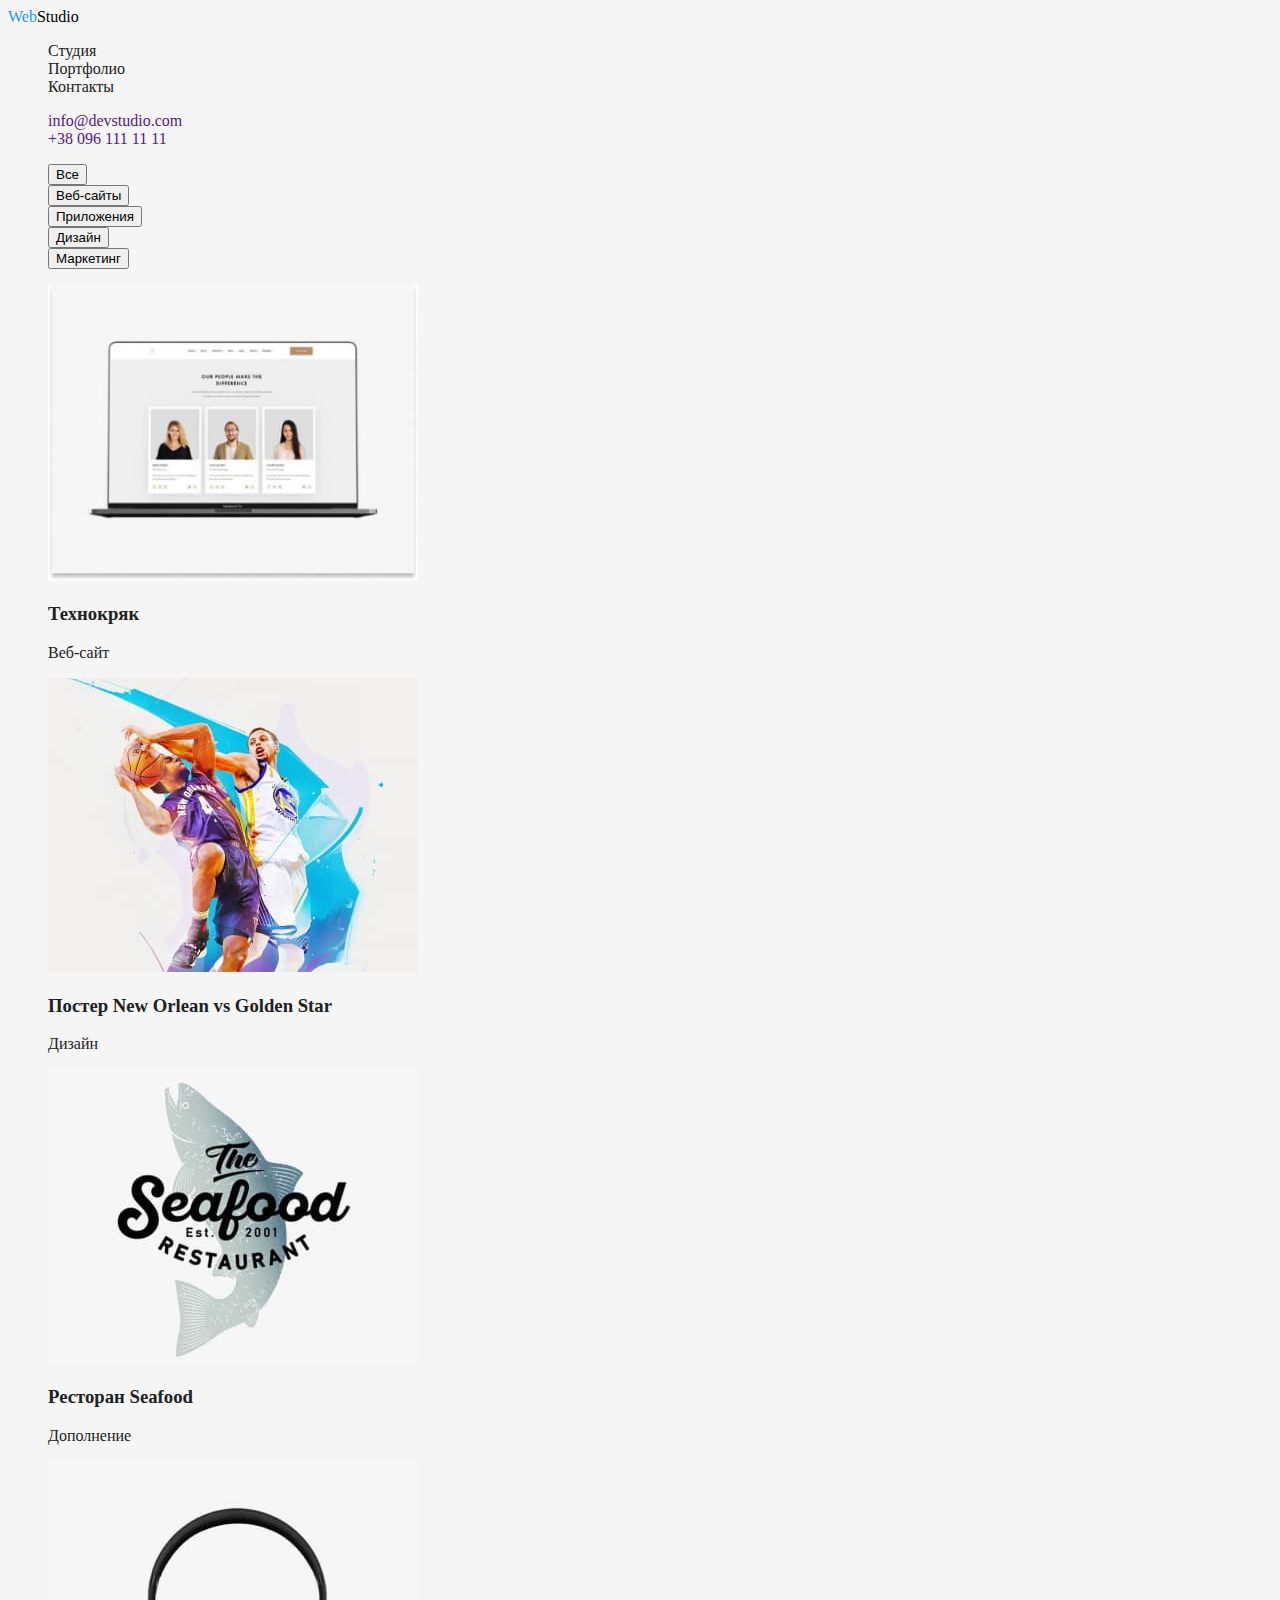
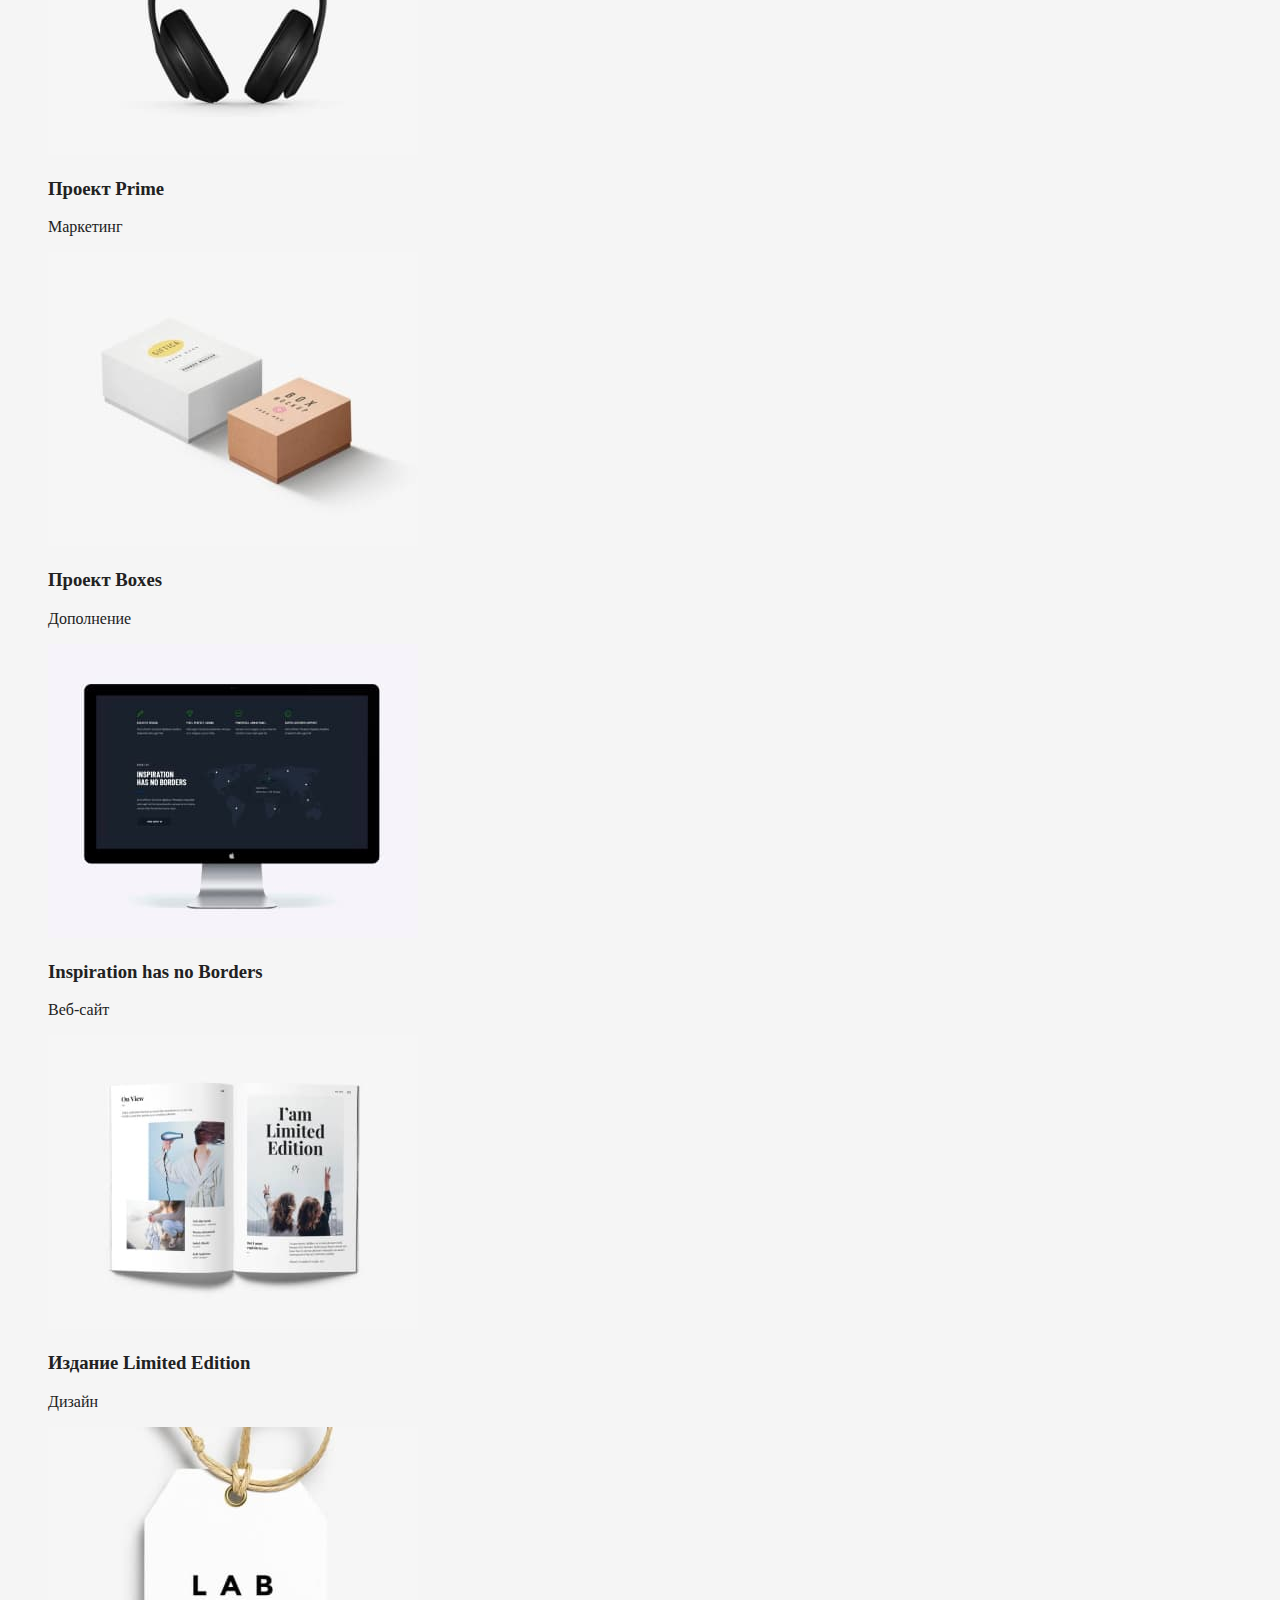
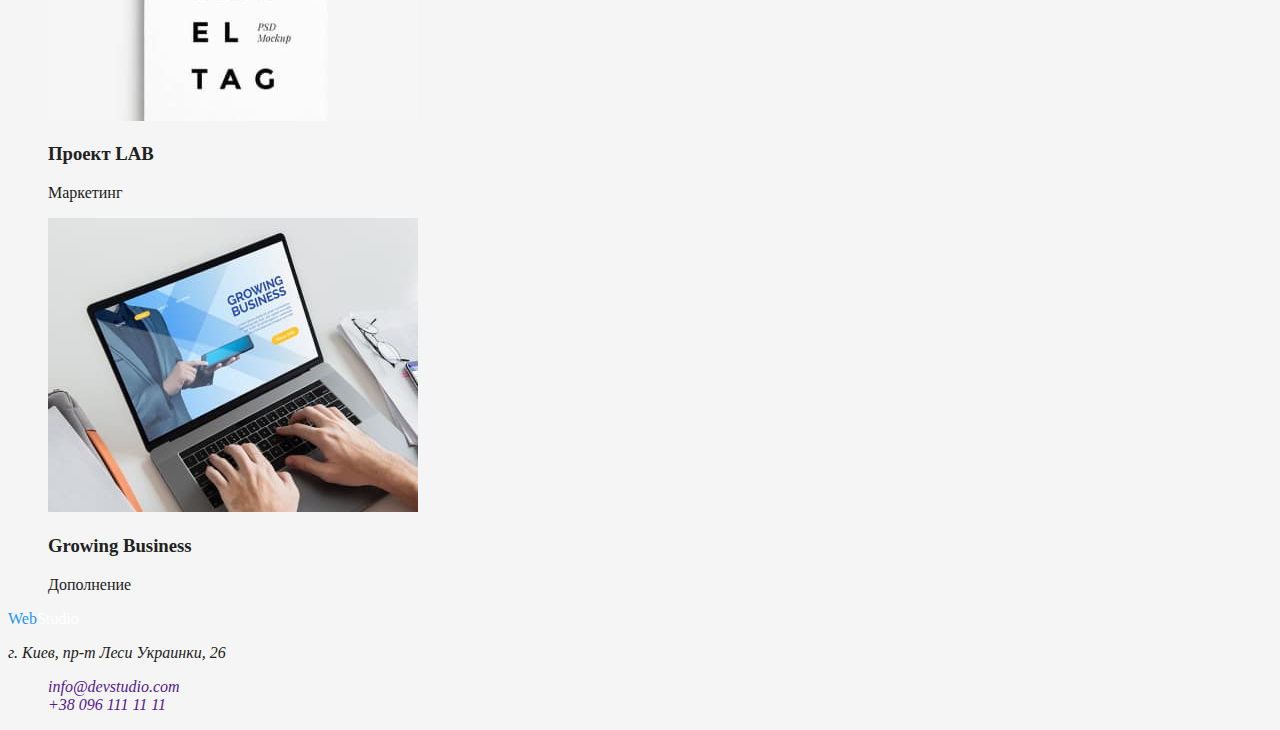
==== portfolio.html @ 7992c763 "поправил лого и создал переменные" ====
<!DOCTYPE html>
<html lang="ru">
  <head>
    <meta charset="UTF-8" />
    <meta name="viewport" content="width=device-width, initial-scale=1.0" />
    <title>Document</title>
    <link rel="stylesheet" href="./css/styles.css" />
  </head>
  <body class="page">
    <!--Шапка сайта-->
    <header>
      <nav>
        <a class="logo link" href="./index.html">
          <span class="web">Web</span>Studio
        </a>
        <ul class="site-nav list">
          <li><a class="link" href="./">Студия</a></li>
          <li><a class="link" href="">Портфолио</a></li>
          <li><a class="link" href="">Контакты</a></li>
        </ul>
      </nav>
      <ul class="auth-nav list">
        <li><a class="link" href="">info@devstudio.com</a></li>
        <li><a class="link" href="">+38 096 111 11 11</a></li>
      </ul>
    </header>

    <main>
      <section>
        <ul class="list">
          <li><button type="button">Все</button></li>
          <li><button type="button">Веб-сайты</button></li>
          <li><button type="button">Приложения</button></li>
          <li><button type="button">Дизайн</button></li>
          <li><button type="button">Маркетинг</button></li>
        </ul>
      </section>

      <section>
        <ul class="list">
          <li>
            <img src="./images/Портфолио/img1.jpg" alt="" width="370" />
            <h3>Технокряк</h3>
            <p>Веб-сайт</p>
          </li>
          <li>
            <img src="./images/Портфолио/img2.jpg" alt="" width="370" />
            <h3>Постер New Orlean vs Golden Star</h3>
            <p>Дизайн</p>
          </li>
          <li>
            <img src="./images/Портфолио/img3.jpg" alt="" width="370" />
            <h3>Ресторан Seafood</h3>
            <p>Дополнение</p>
          </li>
          <li>
            <img src="./images/Портфолио/img4.jpg" alt="" width="370" />
            <h3>Проект Prime</h3>
            <p>Маркетинг</p>
          </li>
          <li>
            <img src="./images/Портфолио/img5.jpg" alt="" width="370" />
            <h3>Проект Boxes</h3>
            <p>Дополнение</p>
          </li>
          <li>
            <img src="./images/Портфолио/img6.jpg" alt="" width="370" />
            <h3>Inspiration has no Borders</h3>
            <p>Веб-сайт</p>
          </li>
          <li>
            <img src="./images/Портфолио/img7.jpg" alt="" width="370" />
            <h3>Издание Limited Edition</h3>
            <p>Дизайн</p>
          </li>
          <li>
            <img src="./images/Портфолио/img8.jpg" alt="" width="370" />
            <h3>Проект LAB</h3>
            <p>Маркетинг</p>
          </li>
          <li>
            <img src="./images/Портфолио/img9.jpg" alt="" width="370" />
            <h3>Growing Business</h3>
            <p>Дополнение</p>
          </li>
        </ul>
      </section>
    </main>

    <!--Подвал-->
    <footer>
      <a class="logo link" href="./index.html">
        <span class="web">Web</span>Studio
      </a>
      <address>
        <p>г. Киев, пр-т Леси Украинки, 26</p>
      </address>
      <address>
        <ul class="list">
          <li><a class="link" href="">info@devstudio.com</a></li>
          <li><a class="link" href="">+38 096 111 11 11</a></li>
        </ul>
      </address>
    </footer>
  </body>
</html>
---- css/styles.css ----
:root {
  --header-color: #212121;
  --text-color: #757575;
  --text-header: #ffffff;
  --accent-color: #2196f3;
  --primarybackground: #f5f5f5;
  --secondary-background: #f5f4fa;
  --additional-background: #2f303a;
  --ligo-black: #000000;
}

.page {
  background-color: #f5f5f5;
  color: #212121;
}

.list {
  list-style: none;
}

.link {
  text-decoration: none;
}

/* Heder */

header .logo {
  color: #000000;
}

footer .logo {
  color: #ffffff;
}

.web {
  color: #2196f3;
}

.logo:hover,
.logo:focus {
  color: #2196f3;
}

.site-nav .link {
  color: #212121;
}

.site-nav .link:hover,
.site-nav .link:focus {
  color: #2196f3;
}

/* цвет всех заголовков color: #212121 */
/* вторичный цвет color: #757575 */
/* цвет шапки color: #FFFFFF */
/* акцент color: #2196F3 */
/* цвет фона color: #F5F5F5 */
/* вторичный цвет фона color: #F5F4FA */
/* фон героя и футера color: #2F303A */
/* цвет лого color: #000000; color: #2196F3 */
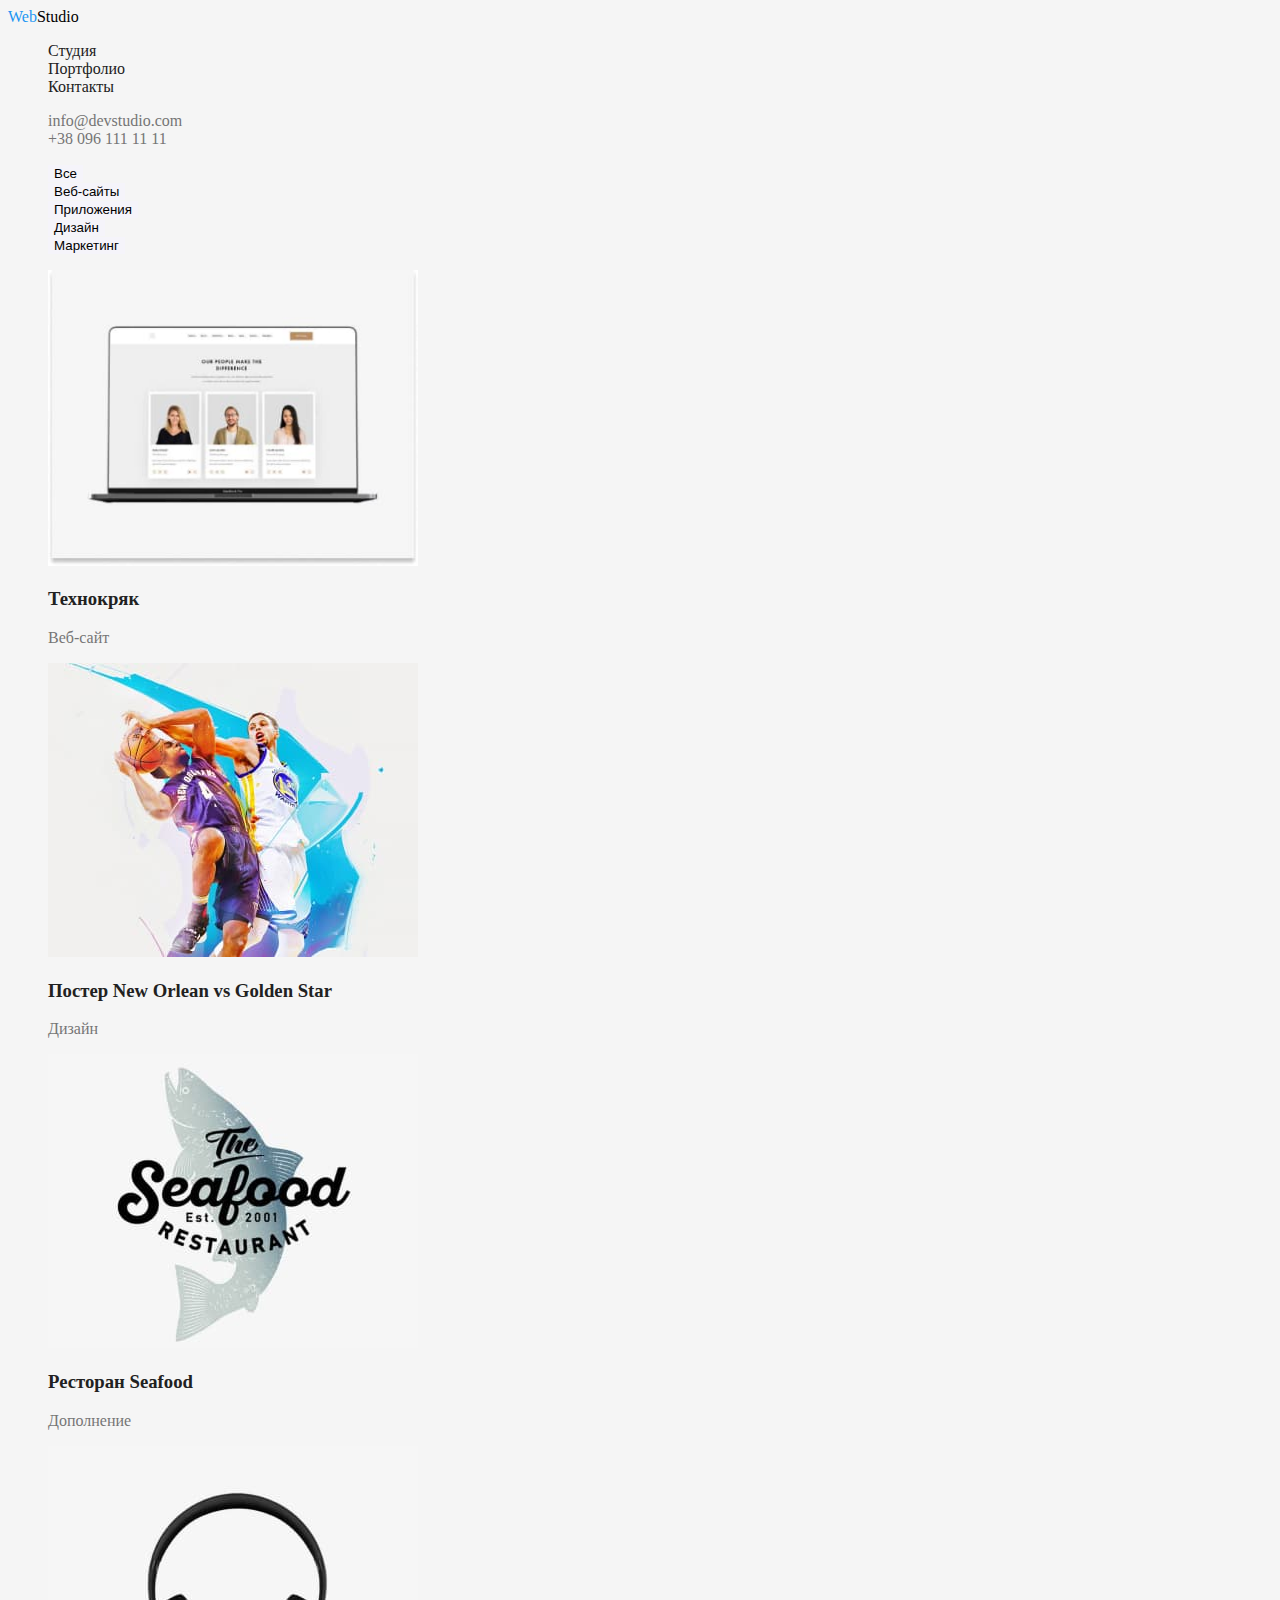
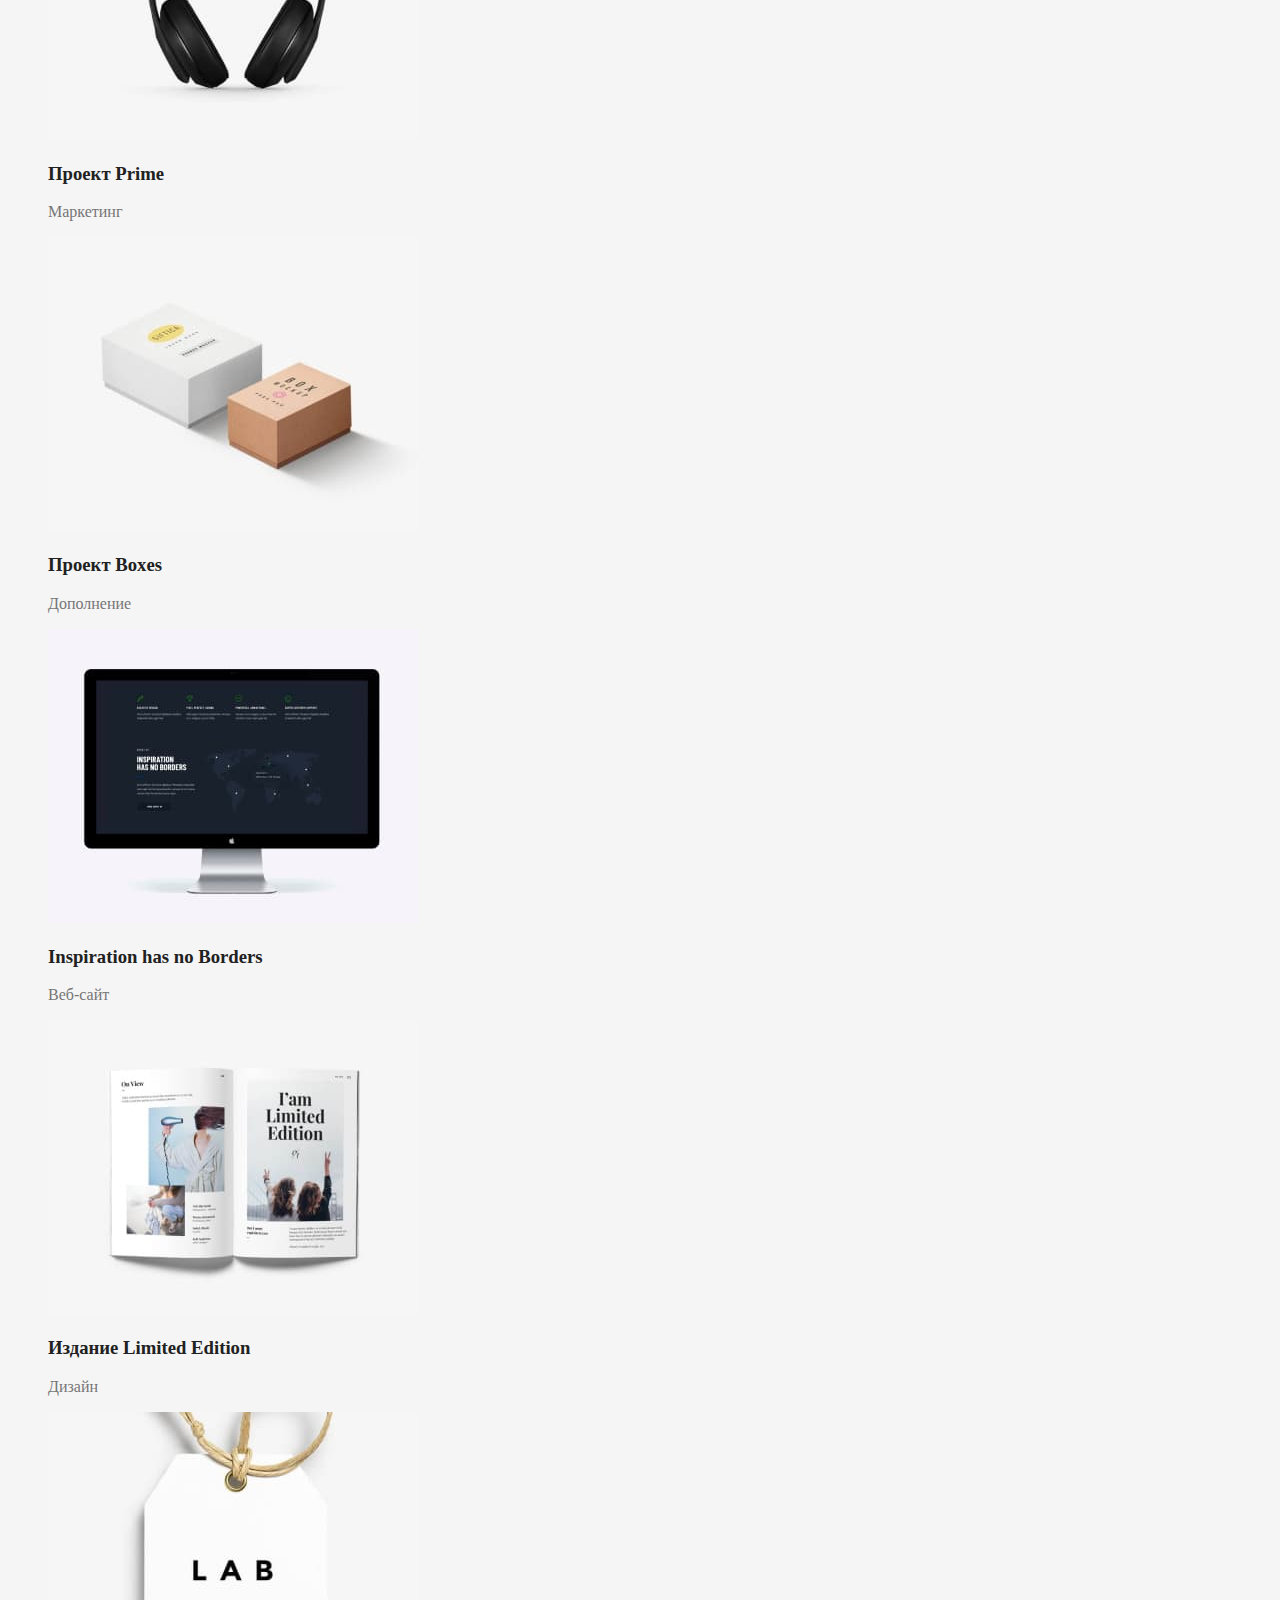
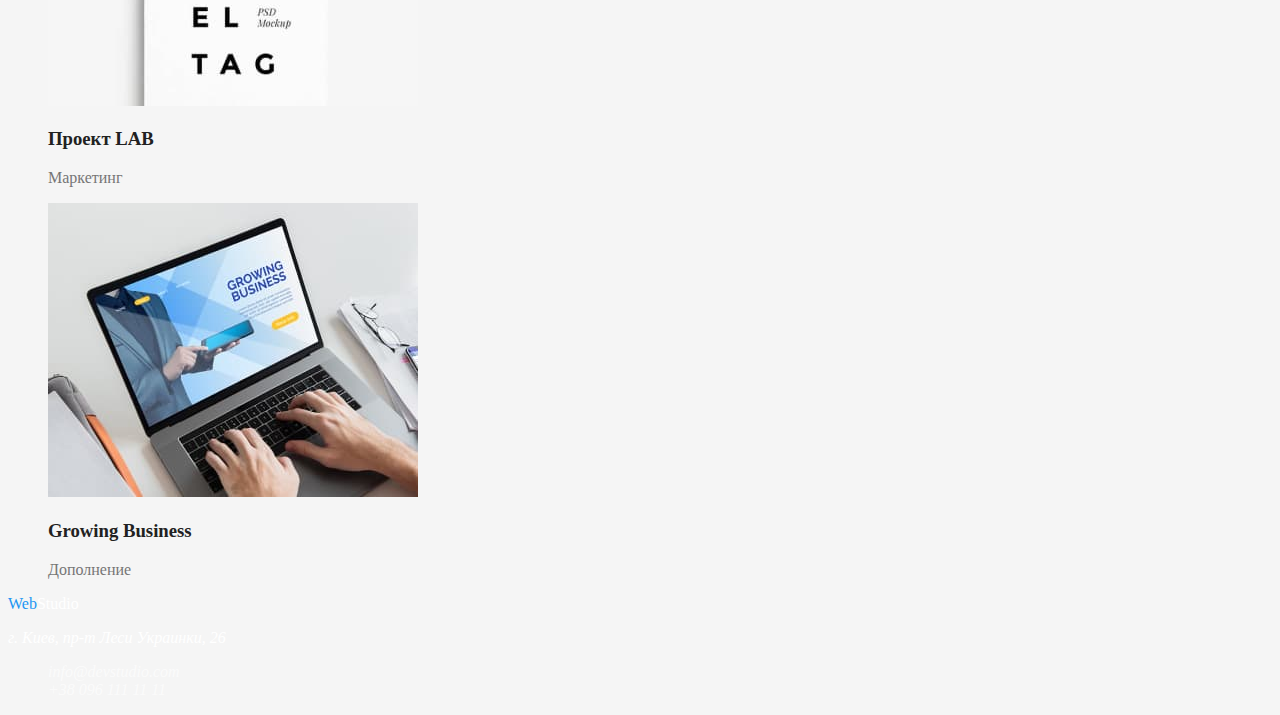
==== commit 1a652b69: "сделал первую часть второго проекта" ====
--- a/portfolio.html
+++ b/portfolio.html
@@ -14,7 +14,7 @@
           <span class="web">Web</span>Studio
         </a>
         <ul class="site-nav list">
-          <li><a class="link" href="./">Студия</a></li>
+          <li><a class="link" href="./index.html">Студия</a></li>
           <li><a class="link" href="">Портфолио</a></li>
           <li><a class="link" href="">Контакты</a></li>
         </ul>
@@ -27,61 +27,67 @@
 
     <main>
       <section>
-        <ul class="list">
+        <ul class="sorting-buttons list">
           <li><button type="button">Все</button></li>
-          <li><button type="button">Веб-сайты</button></li>
-          <li><button type="button">Приложения</button></li>
+          <li>
+            <button type="button">Веб-сайты</button>
+          </li>
+          <li>
+            <button type="button">Приложения</button>
+          </li>
           <li><button type="button">Дизайн</button></li>
-          <li><button type="button">Маркетинг</button></li>
+          <li>
+            <button type="button">Маркетинг</button>
+          </li>
         </ul>
       </section>
 
       <section>
-        <ul class="list">
+        <ul class="portfolio-items list">
           <li>
             <img src="./images/Портфолио/img1.jpg" alt="" width="370" />
             <h3>Технокряк</h3>
-            <p>Веб-сайт</p>
+            <p class="project">Веб-сайт</p>
           </li>
           <li>
             <img src="./images/Портфолио/img2.jpg" alt="" width="370" />
             <h3>Постер New Orlean vs Golden Star</h3>
-            <p>Дизайн</p>
+            <p class="project">Дизайн</p>
           </li>
           <li>
             <img src="./images/Портфолио/img3.jpg" alt="" width="370" />
             <h3>Ресторан Seafood</h3>
-            <p>Дополнение</p>
+            <p class="project">Дополнение</p>
           </li>
           <li>
             <img src="./images/Портфолио/img4.jpg" alt="" width="370" />
             <h3>Проект Prime</h3>
-            <p>Маркетинг</p>
+            <p class="project">Маркетинг</p>
           </li>
           <li>
             <img src="./images/Портфолио/img5.jpg" alt="" width="370" />
             <h3>Проект Boxes</h3>
-            <p>Дополнение</p>
+            <p class="project">Дополнение</p>
           </li>
           <li>
             <img src="./images/Портфолио/img6.jpg" alt="" width="370" />
             <h3>Inspiration has no Borders</h3>
-            <p>Веб-сайт</p>
+            <p class="project">Веб-сайт</p>
           </li>
           <li>
             <img src="./images/Портфолио/img7.jpg" alt="" width="370" />
             <h3>Издание Limited Edition</h3>
-            <p>Дизайн</p>
+            <p class="project">Дизайн</p>
           </li>
           <li>
             <img src="./images/Портфолио/img8.jpg" alt="" width="370" />
             <h3>Проект LAB</h3>
-            <p>Маркетинг</p>
+            <p class="project">Маркетинг</p>
           </li>
           <li>
             <img src="./images/Портфолио/img9.jpg" alt="" width="370" />
             <h3>Growing Business</h3>
-            <p>Дополнение</p>
+            <p class="project">Дополнение</p>
           </li>
         </ul>
       </section>
@@ -89,16 +95,20 @@
 
     <!--Подвал-->
     <footer>
-      <a class="logo link" href="./index.html">
+      <a class="logo link" href="/index.html">
         <span class="web">Web</span>Studio
       </a>
       <address>
-        <p>г. Киев, пр-т Леси Украинки, 26</p>
+        <p class="location">г. Киев, пр-т Леси Украинки, 26</p>
       </address>
       <address>
         <ul class="list">
-          <li><a class="link" href="">info@devstudio.com</a></li>
-          <li><a class="link" href="">+38 096 111 11 11</a></li>
+          <li class="address-element">
+            <a class="link" href="">info@devstudio.com</a>
+          </li>
+          <li class="address-element">
+            <a class="link" href="">+38 096 111 11 11</a>
+          </li>
         </ul>
       </address>
     </footer>
--- a/css/styles.css
+++ b/css/styles.css
@@ -3,15 +3,15 @@
   --text-color: #757575;
   --text-header: #ffffff;
   --accent-color: #2196f3;
-  --primarybackground: #f5f5f5;
+  --primary-background: #f5f5f5;
   --secondary-background: #f5f4fa;
   --additional-background: #2f303a;
   --ligo-black: #000000;
 }
 
 .page {
-  background-color: #f5f5f5;
-  color: #212121;
+  background-color: var(--primary-background);
+  color: var(--header-color);
 }
 
 .list {
@@ -22,39 +22,90 @@
   text-decoration: none;
 }
 
-/* Heder */
-
+/* Шапка */
 header .logo {
-  color: #000000;
-}
-
-footer .logo {
-  color: #ffffff;
+  color: var(--ligo-black);
 }
 
 .web {
-  color: #2196f3;
+  color: var(--accent-color);
 }
 
 .logo:hover,
 .logo:focus {
-  color: #2196f3;
+  color: var(--accent-color);
 }
 
 .site-nav .link {
-  color: #212121;
+  color: var(--header-color);
 }
 
 .site-nav .link:hover,
 .site-nav .link:focus {
-  color: #2196f3;
+  color: var(--accent-color);
 }
 
-/* цвет всех заголовков color: #212121 */
-/* вторичный цвет color: #757575 */
-/* цвет шапки color: #FFFFFF */
-/* акцент color: #2196F3 */
-/* цвет фона color: #F5F5F5 */
-/* вторичный цвет фона color: #F5F4FA */
-/* фон героя и футера color: #2F303A */
-/* цвет лого color: #000000; color: #2196F3 */
+.auth-nav .link {
+  color: var(--text-color);
+}
+
+.auth-nav .link:hover,
+.auth-nav .link:focus {
+  color: var(--accent-color);
+}
+
+/* Герой */
+.hero-text {
+  color: var(--text-header);
+}
+
+.hero-button {
+  width: 216px;
+  height: 50px;
+
+  background-color: var(--accent-color);
+  border: none;
+}
+
+/* Преимущества */
+.hide-title {
+  opacity: 0;
+}
+
+.advantages .content {
+  color: var(--text-color);
+}
+
+/* Наша команда */
+.team .speciality {
+  color: var(--text-color);
+}
+
+/* Подвал */
+footer .logo {
+  color: var(--text-header);
+}
+
+address .location {
+  color: var(--text-header);
+}
+
+.address-element .link {
+  color: rgba(255, 255, 255, 0.6);
+}
+
+/* Портфолио */
+.sorting-buttons button {
+  background-color: var(--secondary-background);
+  border: none;
+}
+
+.sorting-buttons button:hover,
+.sorting-buttons button:focus {
+  color: var(--text-header);
+  background-color: var(--accent-color);
+}
+
+.portfolio-items .project {
+  color: var(--text-color);
+}
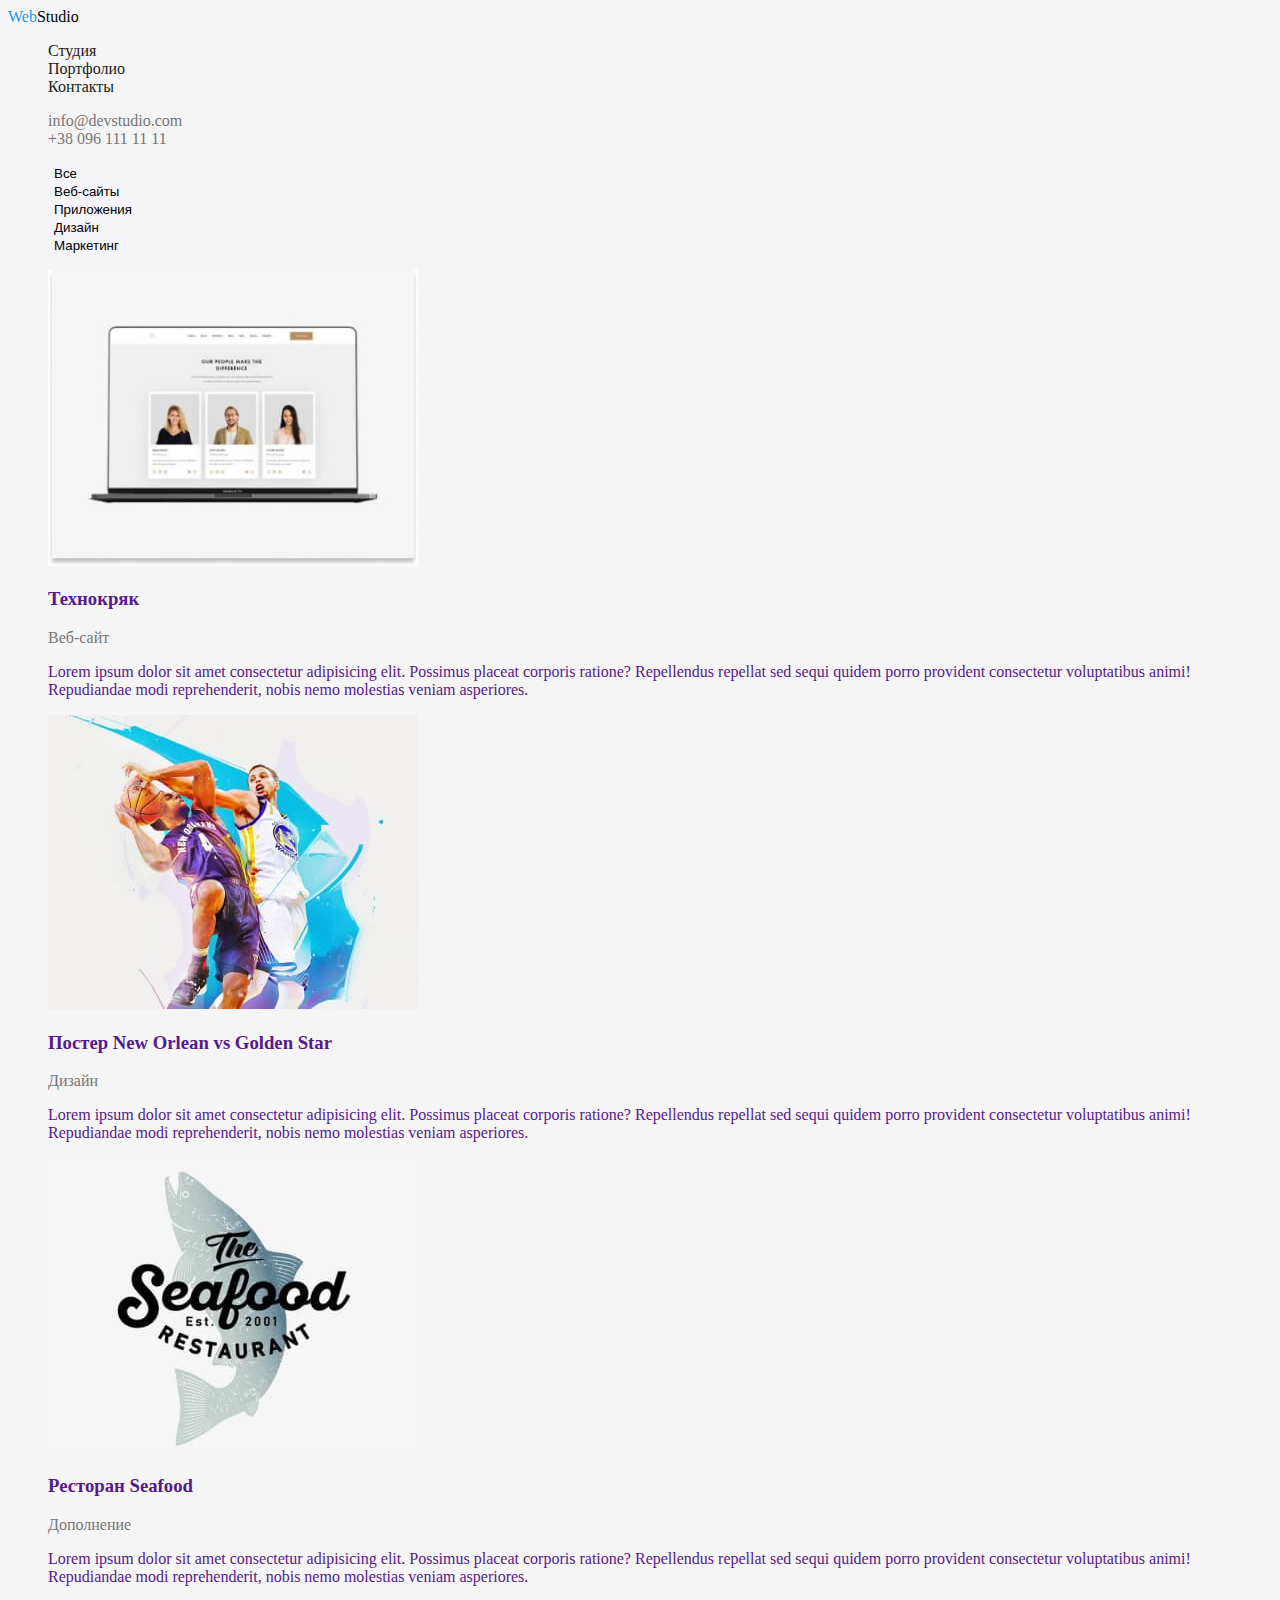
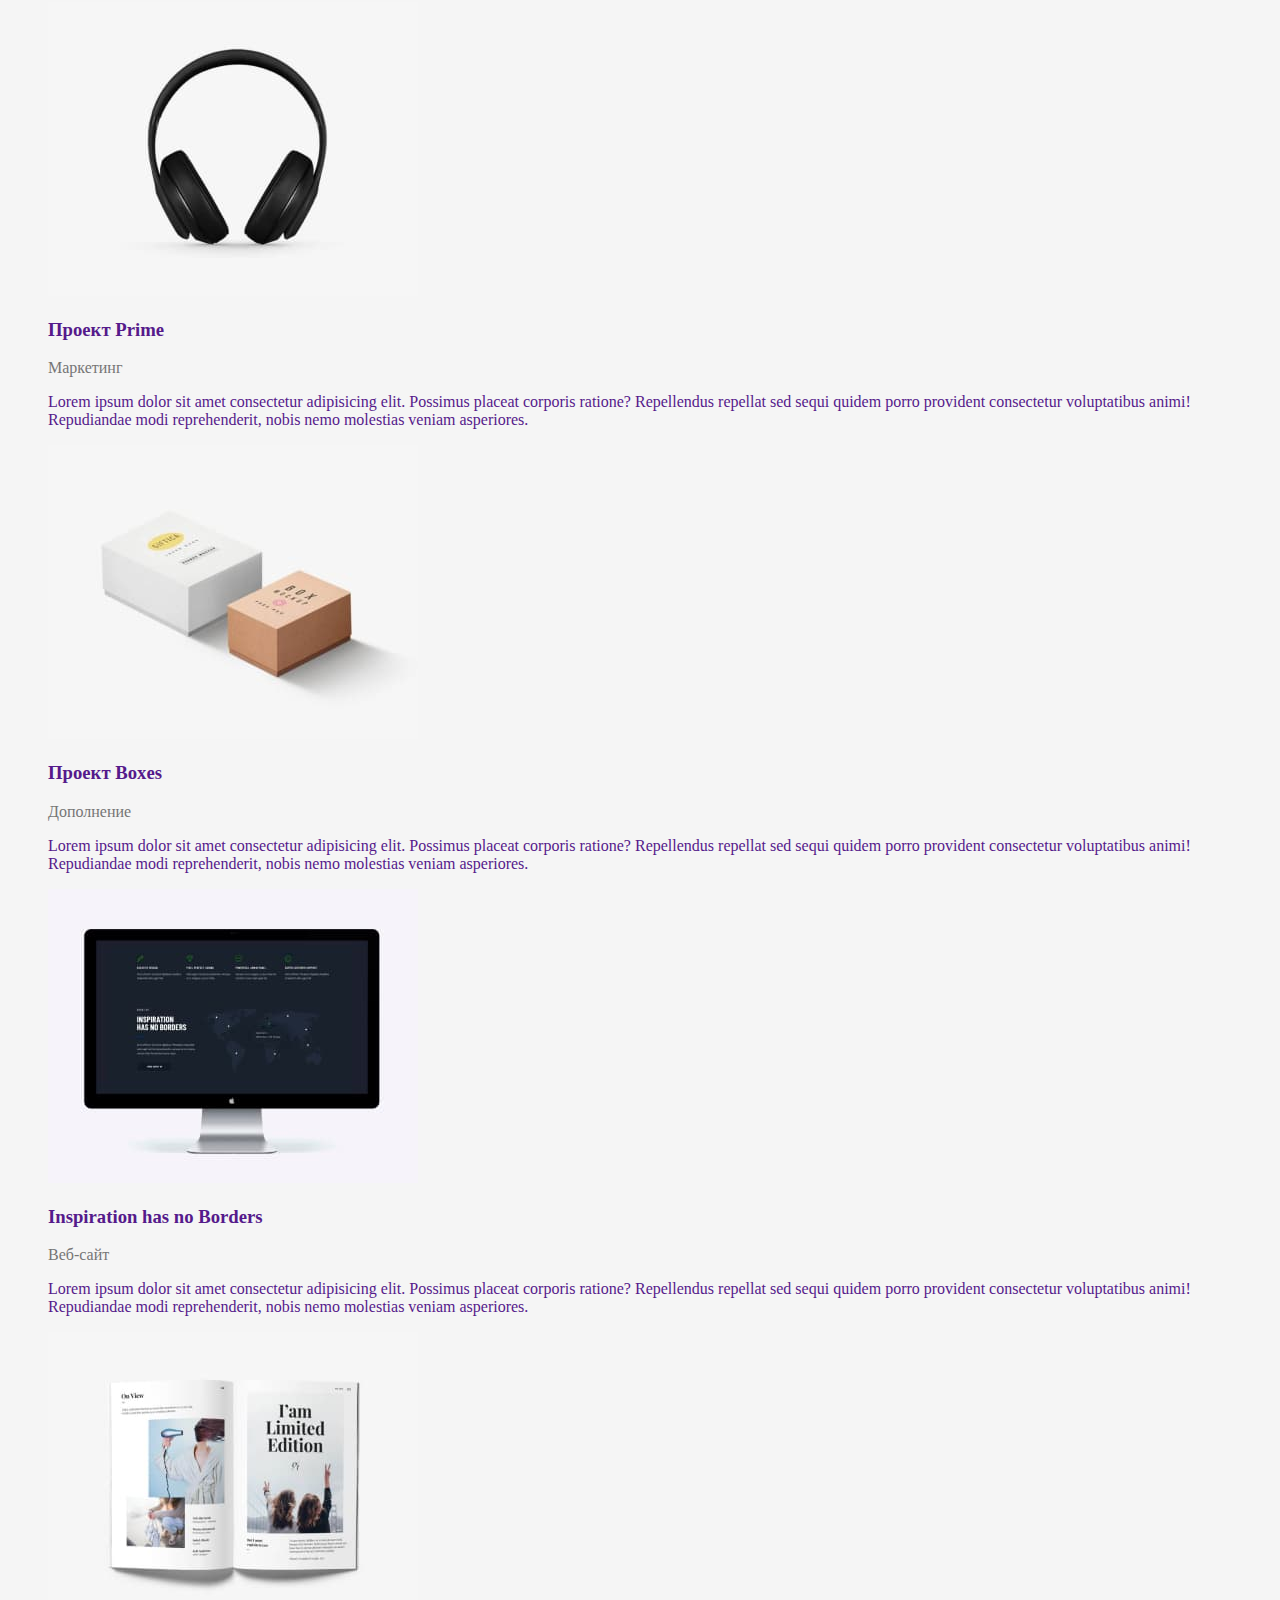
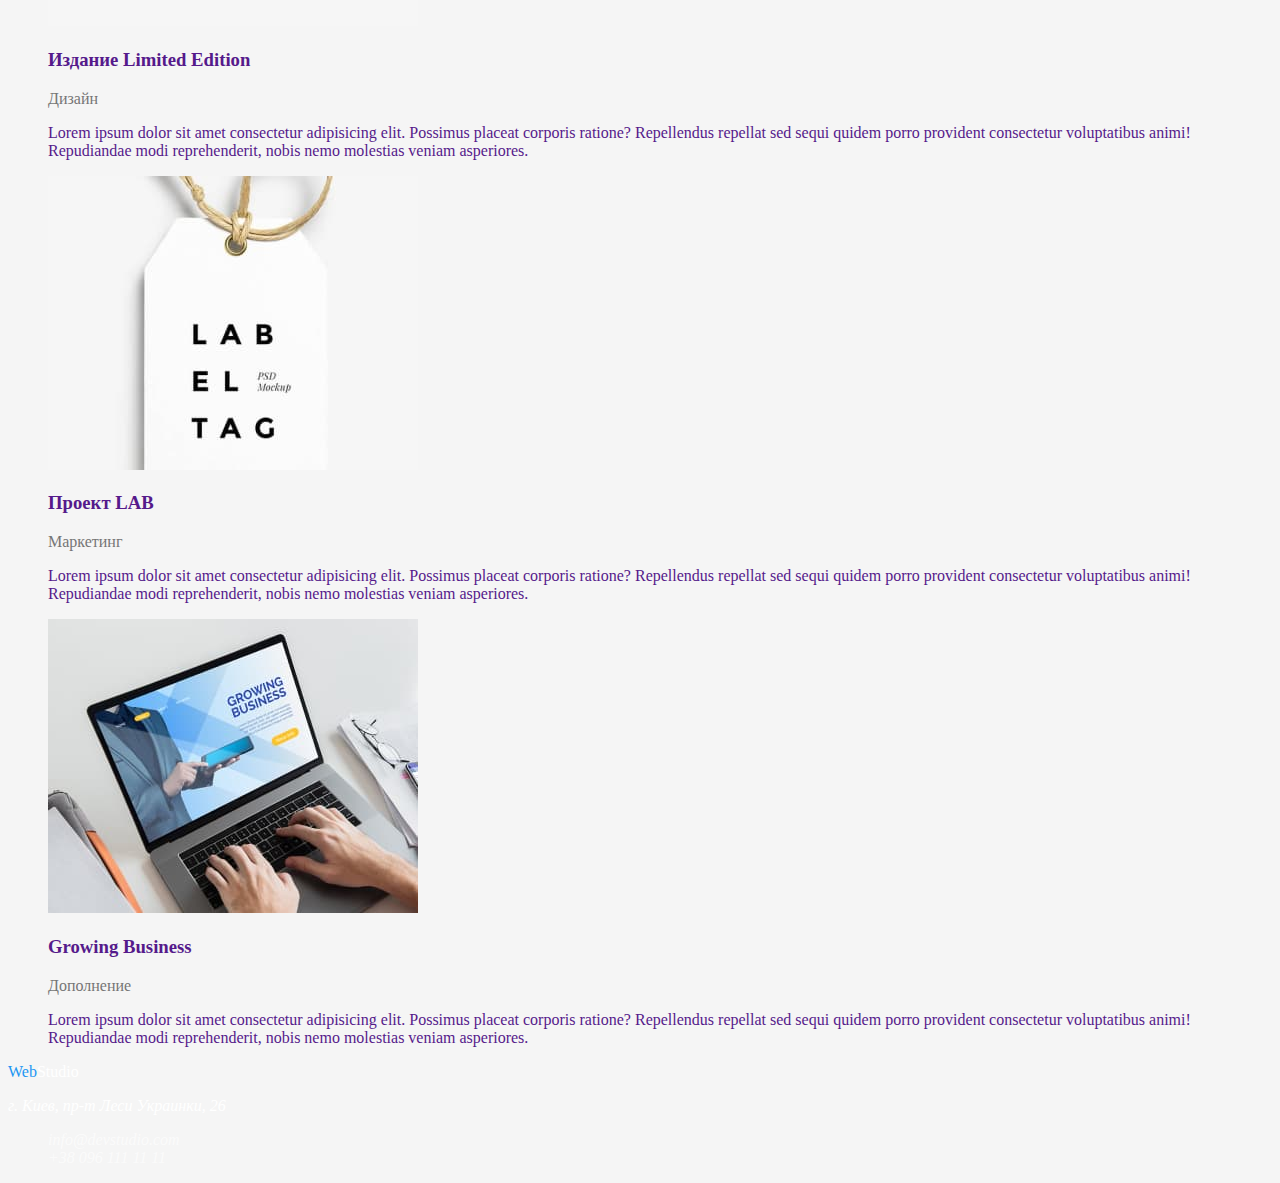
==== commit 83fc283a: "каждую карточку в портфолио обернул в ссылку" ====
--- a/portfolio.html
+++ b/portfolio.html
@@ -27,7 +27,7 @@
 
     <main>
       <section>
-        <ul class="sorting-buttons list">
+        <ul class="filter-buttons list">
           <li><button type="button">Все</button></li>
           <li>
             <button type="button">Веб-сайты</button>
@@ -40,54 +40,133 @@
             <button type="button">Маркетинг</button>
           </li>
         </ul>
-      </section>
 
-      <section>
         <ul class="portfolio-items list">
           <li>
-            <img src="./images/Портфолио/img1.jpg" alt="" width="370" />
-            <h3>Технокряк</h3>
-            <p class="project">Веб-сайт</p>
+            <a class="item link" href=""
+              ><img src="./images/Портфолио/img1.jpg" alt="" width="370" />
+              <h3>Технокряк</h3>
+              <p class="project">Веб-сайт</p>
+              <p>
+                Lorem ipsum dolor sit amet consectetur adipisicing elit.
+                Possimus placeat corporis ratione? Repellendus repellat sed
+                sequi quidem porro provident consectetur voluptatibus animi!
+                Repudiandae modi reprehenderit, nobis nemo molestias veniam
+                asperiores.
+              </p></a
+            >
           </li>
           <li>
-            <img src="./images/Портфолио/img2.jpg" alt="" width="370" />
-            <h3>Постер New Orlean vs Golden Star</h3>
-            <p class="project">Дизайн</p>
+            <a class="item link" href="">
+              <img src="./images/Портфолио/img2.jpg" alt="" width="370" />
+              <h3>Постер New Orlean vs Golden Star</h3>
+              <p class="project">Дизайн</p>
+              <p>
+                Lorem ipsum dolor sit amet consectetur adipisicing elit.
+                Possimus placeat corporis ratione? Repellendus repellat sed
+                sequi quidem porro provident consectetur voluptatibus animi!
+                Repudiandae modi reprehenderit, nobis nemo molestias veniam
+                asperiores.
+              </p></a
+            >
           </li>
           <li>
-            <img src="./images/Портфолио/img3.jpg" alt="" width="370" />
-            <h3>Ресторан Seafood</h3>
-            <p class="project">Дополнение</p>
+            <a class="item link" href="">
+              <img src="./images/Портфолио/img3.jpg" alt="" width="370" />
+              <h3>Ресторан Seafood</h3>
+              <p class="project">Дополнение</p>
+              <p>
+                Lorem ipsum dolor sit amet consectetur adipisicing elit.
+                Possimus placeat corporis ratione? Repellendus repellat sed
+                sequi quidem porro provident consectetur voluptatibus animi!
+                Repudiandae modi reprehenderit, nobis nemo molestias veniam
+                asperiores.
+              </p></a
+            >
           </li>
           <li>
-            <img src="./images/Портфолио/img4.jpg" alt="" width="370" />
-            <h3>Проект Prime</h3>
-            <p class="project">Маркетинг</p>
+            <a class="item link" href="">
+              <img src="./images/Портфолио/img4.jpg" alt="" width="370" />
+              <h3>Проект Prime</h3>
+              <p class="project">Маркетинг</p>
+              <p>
+                Lorem ipsum dolor sit amet consectetur adipisicing elit.
+                Possimus placeat corporis ratione? Repellendus repellat sed
+                sequi quidem porro provident consectetur voluptatibus animi!
+                Repudiandae modi reprehenderit, nobis nemo molestias veniam
+                asperiores.
+              </p></a
+            >
           </li>
           <li>
-            <img src="./images/Портфолио/img5.jpg" alt="" width="370" />
-            <h3>Проект Boxes</h3>
-            <p class="project">Дополнение</p>
+            <a class="item link" href="">
+              <img src="./images/Портфолио/img5.jpg" alt="" width="370" />
+              <h3>Проект Boxes</h3>
+              <p class="project">Дополнение</p>
+              <p>
+                Lorem ipsum dolor sit amet consectetur adipisicing elit.
+                Possimus placeat corporis ratione? Repellendus repellat sed
+                sequi quidem porro provident consectetur voluptatibus animi!
+                Repudiandae modi reprehenderit, nobis nemo molestias veniam
+                asperiores.
+              </p></a
+            >
           </li>
           <li>
-            <img src="./images/Портфолио/img6.jpg" alt="" width="370" />
-            <h3>Inspiration has no Borders</h3>
-            <p class="project">Веб-сайт</p>
+            <a class="item link" href="">
+              <img src="./images/Портфолио/img6.jpg" alt="" width="370" />
+              <h3>Inspiration has no Borders</h3>
+              <p class="project">Веб-сайт</p>
+              <p>
+                Lorem ipsum dolor sit amet consectetur adipisicing elit.
+                Possimus placeat corporis ratione? Repellendus repellat sed
+                sequi quidem porro provident consectetur voluptatibus animi!
+                Repudiandae modi reprehenderit, nobis nemo molestias veniam
+                asperiores.
+              </p></a
+            >
           </li>
           <li>
-            <img src="./images/Портфолио/img7.jpg" alt="" width="370" />
-            <h3>Издание Limited Edition</h3>
-            <p class="project">Дизайн</p>
+            <a class="item link" href="">
+              <img src="./images/Портфолио/img7.jpg" alt="" width="370" />
+              <h3>Издание Limited Edition</h3>
+              <p class="project">Дизайн</p>
+              <p>
+                Lorem ipsum dolor sit amet consectetur adipisicing elit.
+                Possimus placeat corporis ratione? Repellendus repellat sed
+                sequi quidem porro provident consectetur voluptatibus animi!
+                Repudiandae modi reprehenderit, nobis nemo molestias veniam
+                asperiores.
+              </p></a
+            >
           </li>
           <li>
-            <img src="./images/Портфолио/img8.jpg" alt="" width="370" />
-            <h3>Проект LAB</h3>
-            <p class="project">Маркетинг</p>
+            <a class="item link" href="">
+              <img src="./images/Портфолио/img8.jpg" alt="" width="370" />
+              <h3>Проект LAB</h3>
+              <p class="project">Маркетинг</p>
+              <p>
+                Lorem ipsum dolor sit amet consectetur adipisicing elit.
+                Possimus placeat corporis ratione? Repellendus repellat sed
+                sequi quidem porro provident consectetur voluptatibus animi!
+                Repudiandae modi reprehenderit, nobis nemo molestias veniam
+                asperiores.
+              </p></a
+            >
           </li>
           <li>
-            <img src="./images/Портфолио/img9.jpg" alt="" width="370" />
-            <h3>Growing Business</h3>
-            <p class="project">Дополнение</p>
+            <a class="item link" href="">
+              <img src="./images/Портфолио/img9.jpg" alt="" width="370" />
+              <h3>Growing Business</h3>
+              <p class="project">Дополнение</p>
+              <p>
+                Lorem ipsum dolor sit amet consectetur adipisicing elit.
+                Possimus placeat corporis ratione? Repellendus repellat sed
+                sequi quidem porro provident consectetur voluptatibus animi!
+                Repudiandae modi reprehenderit, nobis nemo molestias veniam
+                asperiores.
+              </p></a
+            >
           </li>
         </ul>
       </section>
--- a/css/styles.css
+++ b/css/styles.css
@@ -7,6 +7,7 @@
   --secondary-background: #f5f4fa;
   --additional-background: #2f303a;
   --ligo-black: #000000;
+  --address-element: rgba(255, 255, 255, 0.6);
 }
 
 .page {
@@ -77,6 +78,10 @@
 }
 
 /* Наша команда */
+.our-team {
+  background-color: var(--secondary-background);
+}
+
 .team .speciality {
   color: var(--text-color);
 }
@@ -91,21 +96,24 @@
 }
 
 .address-element .link {
-  color: rgba(255, 255, 255, 0.6);
+  color: var(--address-element);
 }
 
 /* Портфолио */
-.sorting-buttons button {
+.filter-buttons button {
   background-color: var(--secondary-background);
   border: none;
 }
 
-.sorting-buttons button:hover,
-.sorting-buttons button:focus {
+.filter-buttons button:hover,
+.filter-buttons button:focus {
   color: var(--text-header);
   background-color: var(--accent-color);
 }
 
+.portfolio-item .item {
+  color: var(--header-color);
+}
 .portfolio-items .project {
   color: var(--text-color);
 }
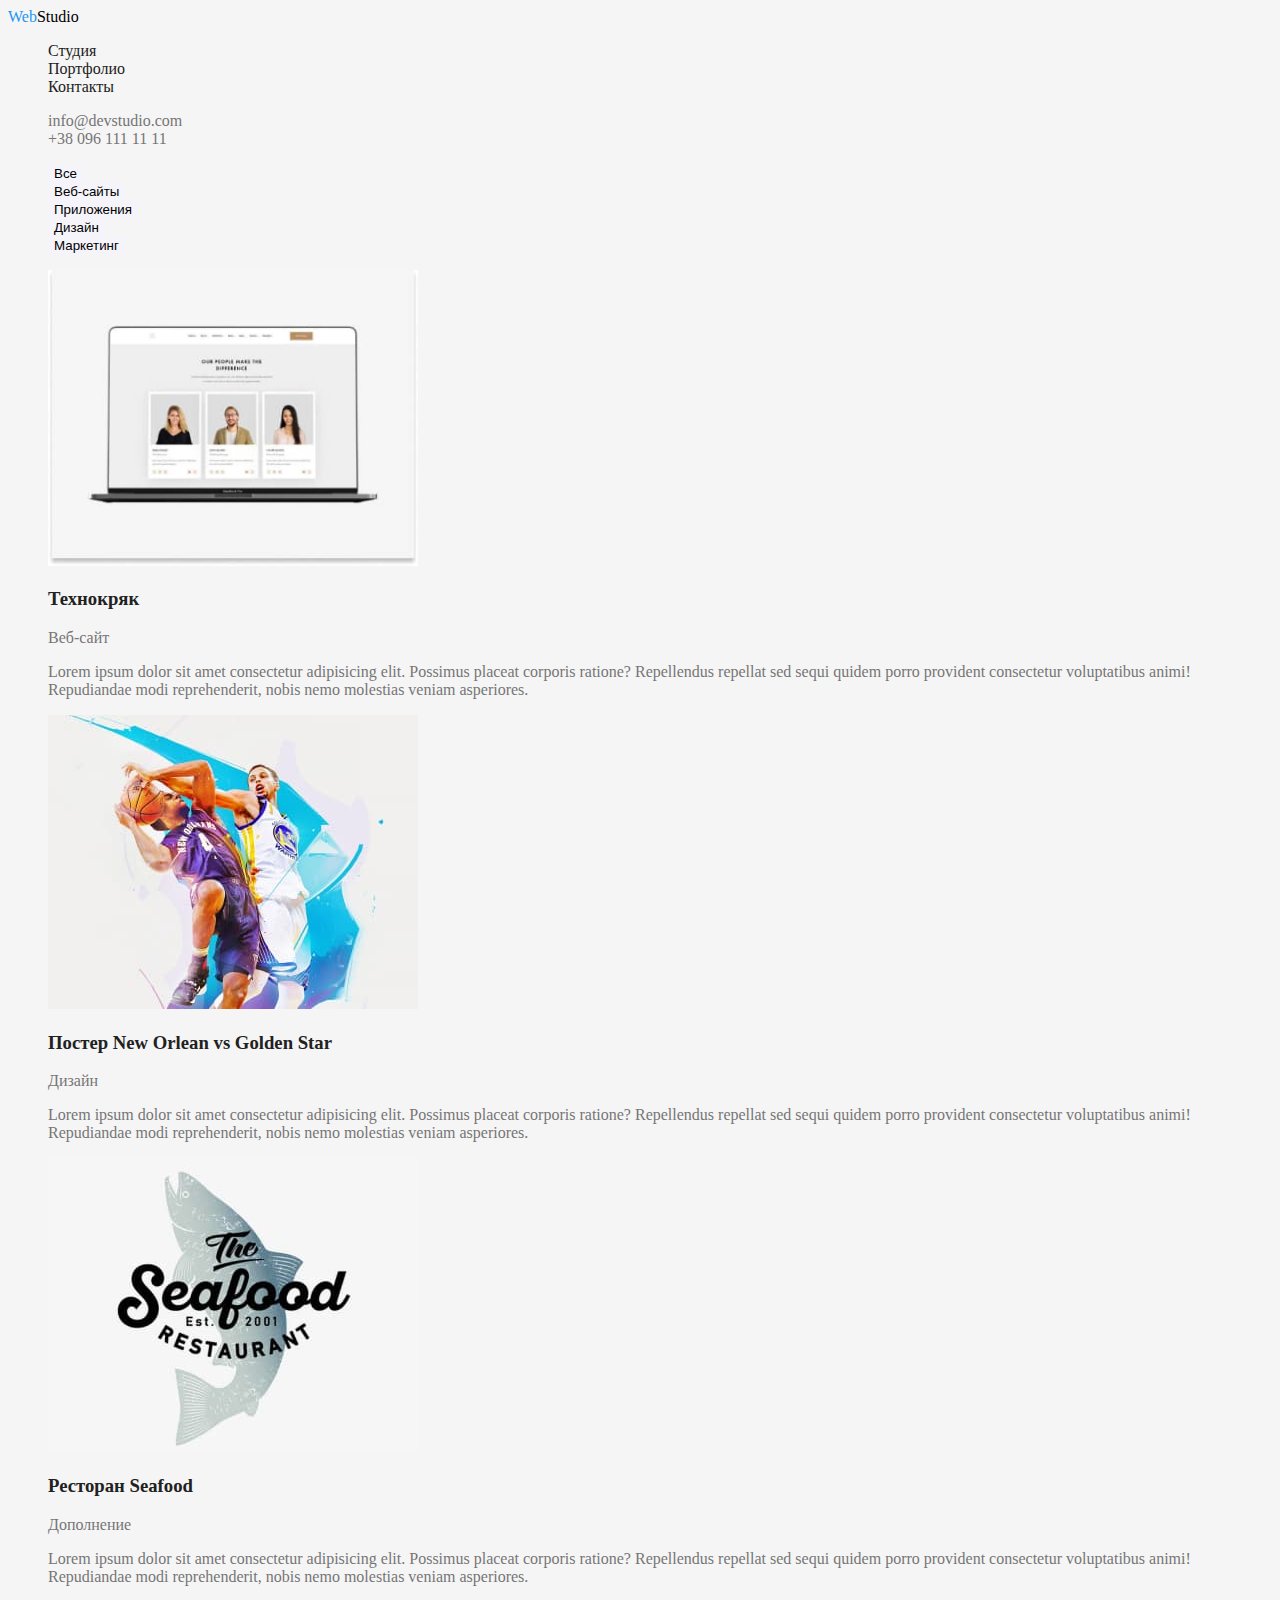
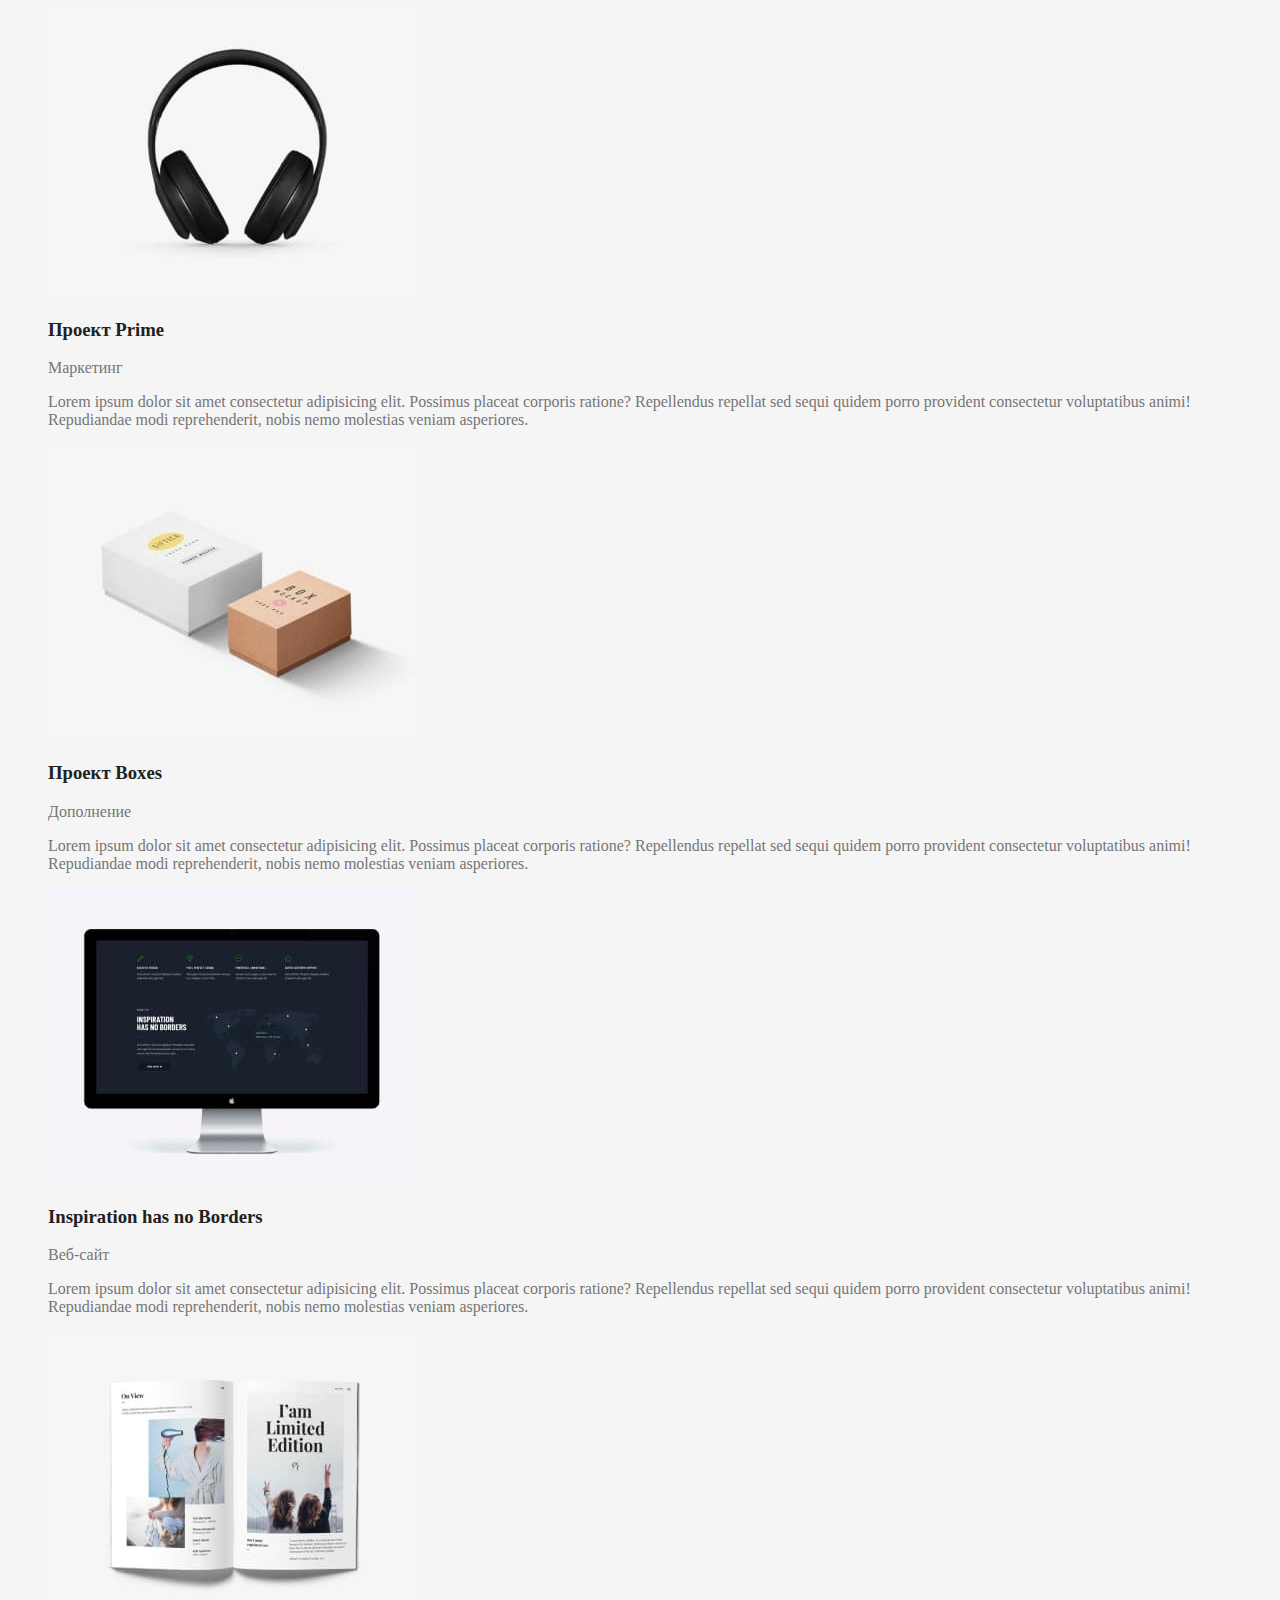
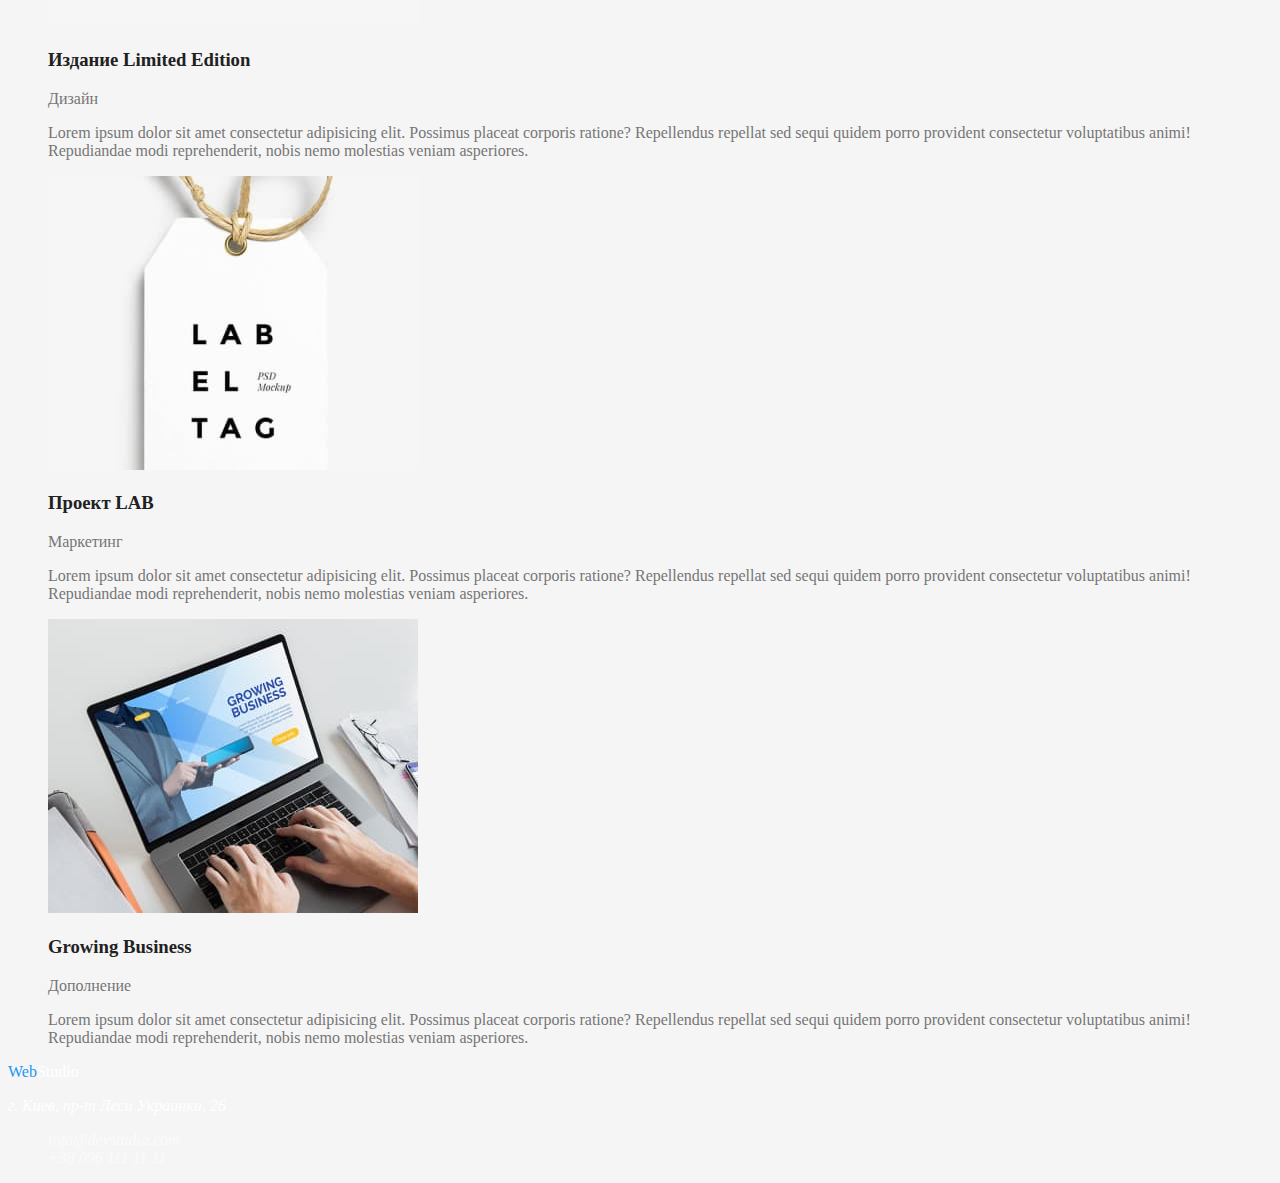
==== commit d8311a5a: "подключил шрифты" ====
--- a/portfolio.html
+++ b/portfolio.html
@@ -47,7 +47,7 @@
               ><img src="./images/Портфолио/img1.jpg" alt="" width="370" />
               <h3>Технокряк</h3>
               <p class="project">Веб-сайт</p>
-              <p>
+              <p class="project-description">
                 Lorem ipsum dolor sit amet consectetur adipisicing elit.
                 Possimus placeat corporis ratione? Repellendus repellat sed
                 sequi quidem porro provident consectetur voluptatibus animi!
@@ -61,7 +61,7 @@
               <img src="./images/Портфолио/img2.jpg" alt="" width="370" />
               <h3>Постер New Orlean vs Golden Star</h3>
               <p class="project">Дизайн</p>
-              <p>
+              <p class="project-description">
                 Lorem ipsum dolor sit amet consectetur adipisicing elit.
                 Possimus placeat corporis ratione? Repellendus repellat sed
                 sequi quidem porro provident consectetur voluptatibus animi!
@@ -75,7 +75,7 @@
               <img src="./images/Портфолио/img3.jpg" alt="" width="370" />
               <h3>Ресторан Seafood</h3>
               <p class="project">Дополнение</p>
-              <p>
+              <p class="project-description">
                 Lorem ipsum dolor sit amet consectetur adipisicing elit.
                 Possimus placeat corporis ratione? Repellendus repellat sed
                 sequi quidem porro provident consectetur voluptatibus animi!
@@ -89,7 +89,7 @@
               <img src="./images/Портфолио/img4.jpg" alt="" width="370" />
               <h3>Проект Prime</h3>
               <p class="project">Маркетинг</p>
-              <p>
+              <p class="project-description">
                 Lorem ipsum dolor sit amet consectetur adipisicing elit.
                 Possimus placeat corporis ratione? Repellendus repellat sed
                 sequi quidem porro provident consectetur voluptatibus animi!
@@ -103,7 +103,7 @@
               <img src="./images/Портфолио/img5.jpg" alt="" width="370" />
               <h3>Проект Boxes</h3>
               <p class="project">Дополнение</p>
-              <p>
+              <p class="project-description">
                 Lorem ipsum dolor sit amet consectetur adipisicing elit.
                 Possimus placeat corporis ratione? Repellendus repellat sed
                 sequi quidem porro provident consectetur voluptatibus animi!
@@ -117,7 +117,7 @@
               <img src="./images/Портфолио/img6.jpg" alt="" width="370" />
               <h3>Inspiration has no Borders</h3>
               <p class="project">Веб-сайт</p>
-              <p>
+              <p class="project-description">
                 Lorem ipsum dolor sit amet consectetur adipisicing elit.
                 Possimus placeat corporis ratione? Repellendus repellat sed
                 sequi quidem porro provident consectetur voluptatibus animi!
@@ -131,7 +131,7 @@
               <img src="./images/Портфолио/img7.jpg" alt="" width="370" />
               <h3>Издание Limited Edition</h3>
               <p class="project">Дизайн</p>
-              <p>
+              <p class="project-description">
                 Lorem ipsum dolor sit amet consectetur adipisicing elit.
                 Possimus placeat corporis ratione? Repellendus repellat sed
                 sequi quidem porro provident consectetur voluptatibus animi!
@@ -145,7 +145,7 @@
               <img src="./images/Портфолио/img8.jpg" alt="" width="370" />
               <h3>Проект LAB</h3>
               <p class="project">Маркетинг</p>
-              <p>
+              <p class="project-description">
                 Lorem ipsum dolor sit amet consectetur adipisicing elit.
                 Possimus placeat corporis ratione? Repellendus repellat sed
                 sequi quidem porro provident consectetur voluptatibus animi!
@@ -159,7 +159,7 @@
               <img src="./images/Портфолио/img9.jpg" alt="" width="370" />
               <h3>Growing Business</h3>
               <p class="project">Дополнение</p>
-              <p>
+              <p class="project-description">
                 Lorem ipsum dolor sit amet consectetur adipisicing elit.
                 Possimus placeat corporis ratione? Repellendus repellat sed
                 sequi quidem porro provident consectetur voluptatibus animi!
--- a/css/styles.css
+++ b/css/styles.css
@@ -111,9 +111,13 @@
   background-color: var(--accent-color);
 }
 
-.portfolio-item .item {
+.portfolio-items .item {
   color: var(--header-color);
 }
 .portfolio-items .project {
   color: var(--text-color);
 }
+
+.portfolio-items .project-description {
+  color: var(--text-color);
+}
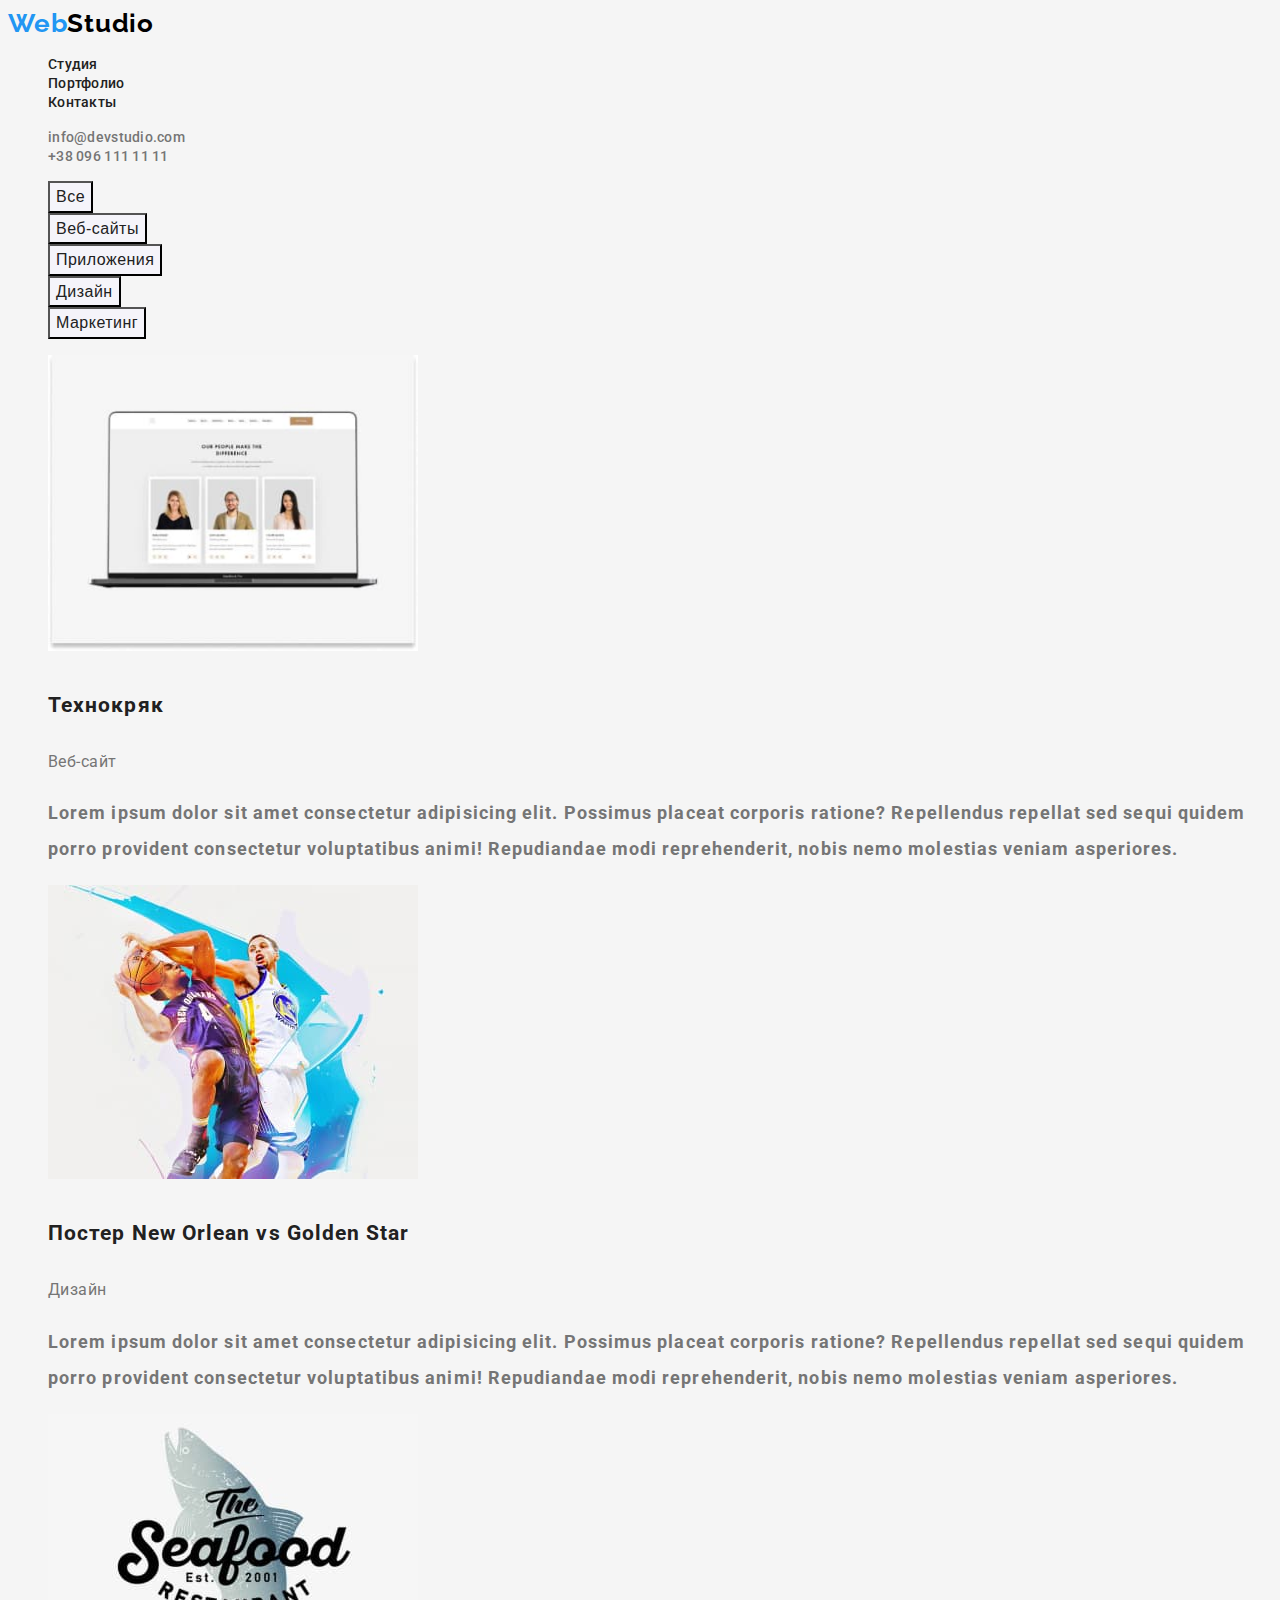
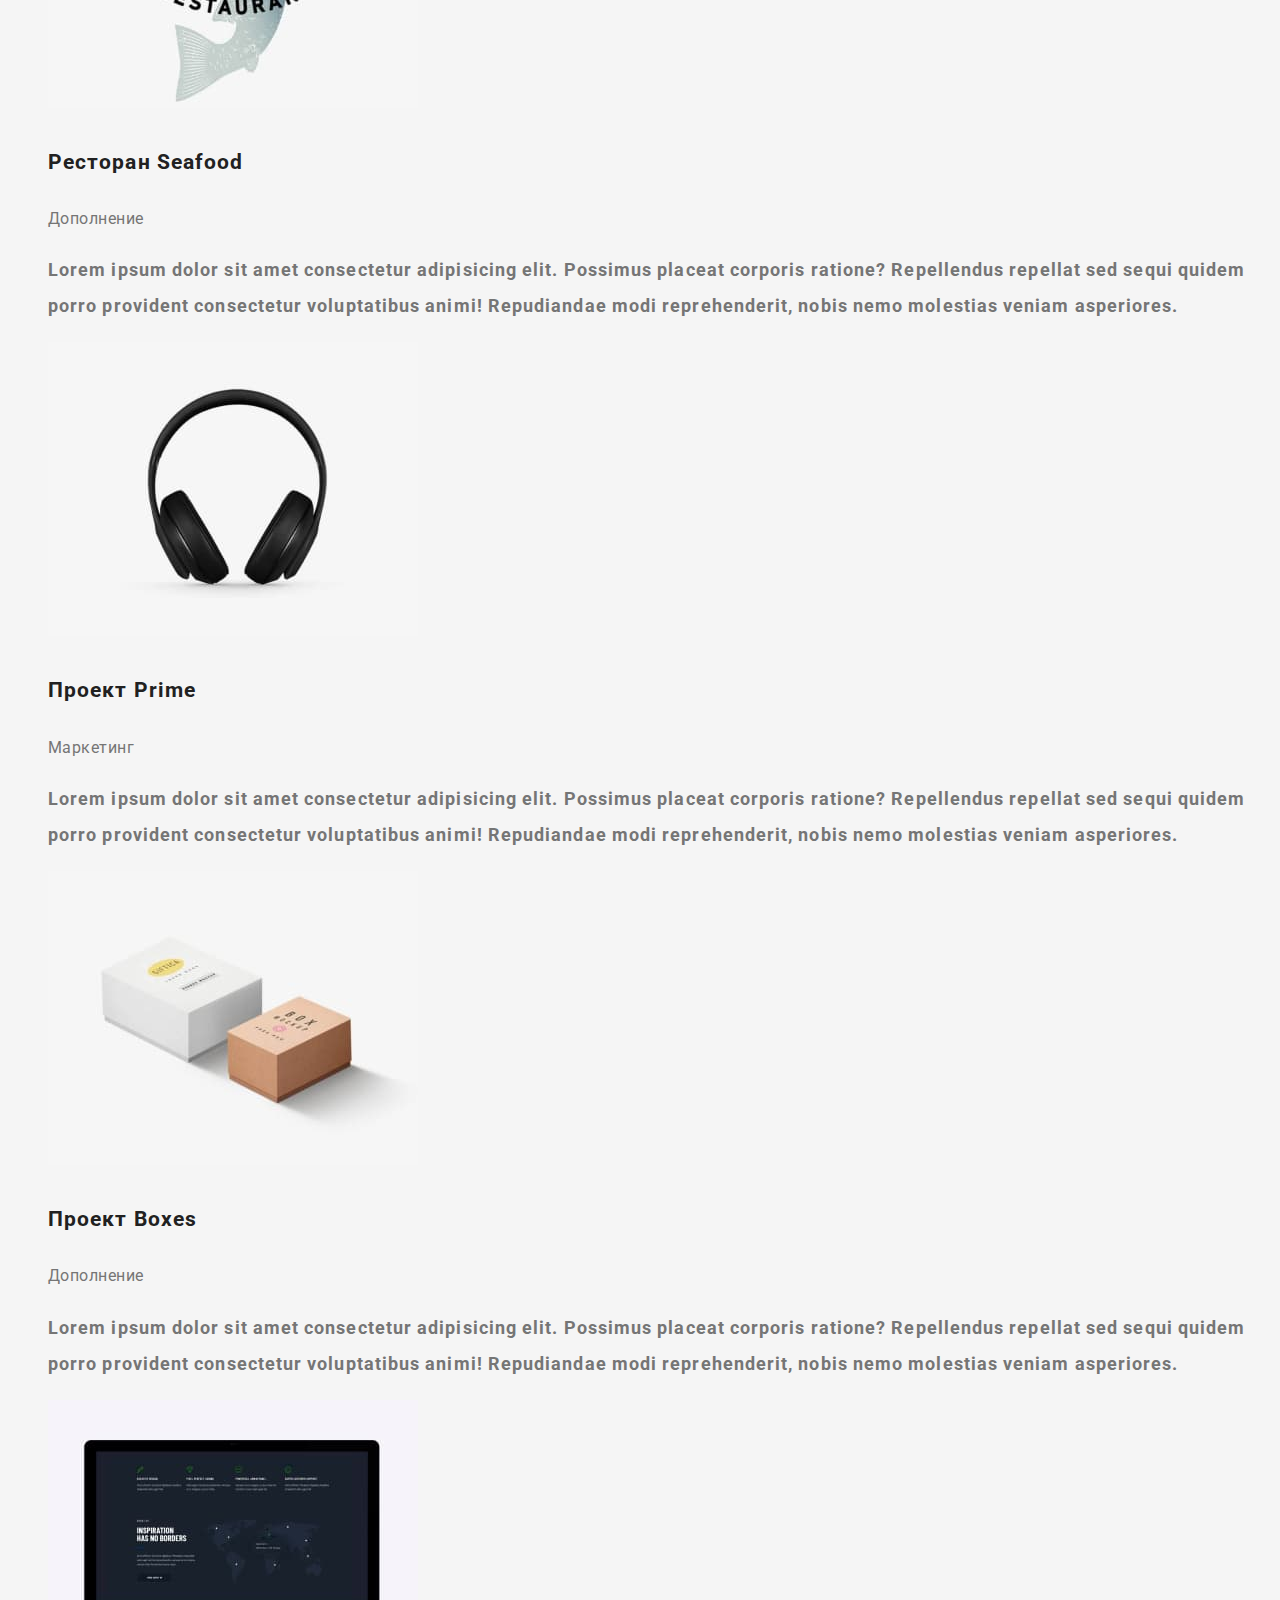
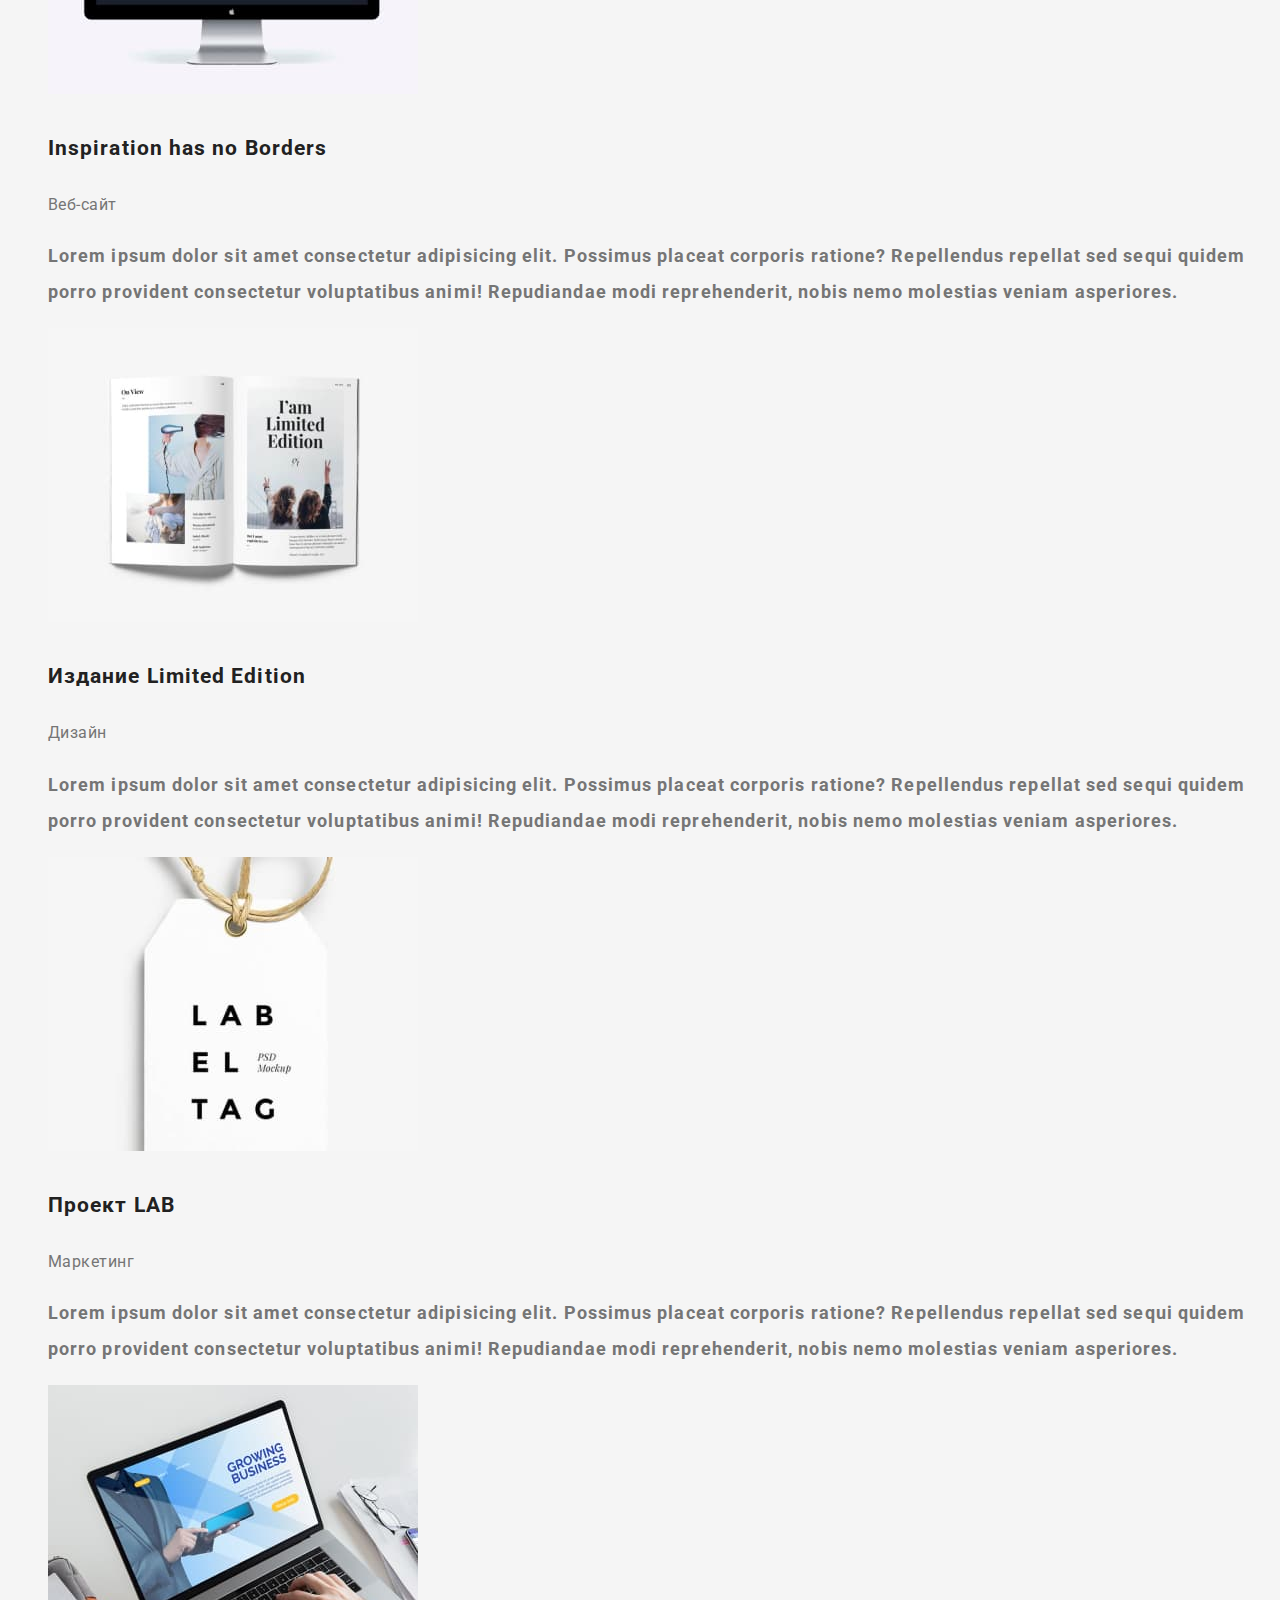
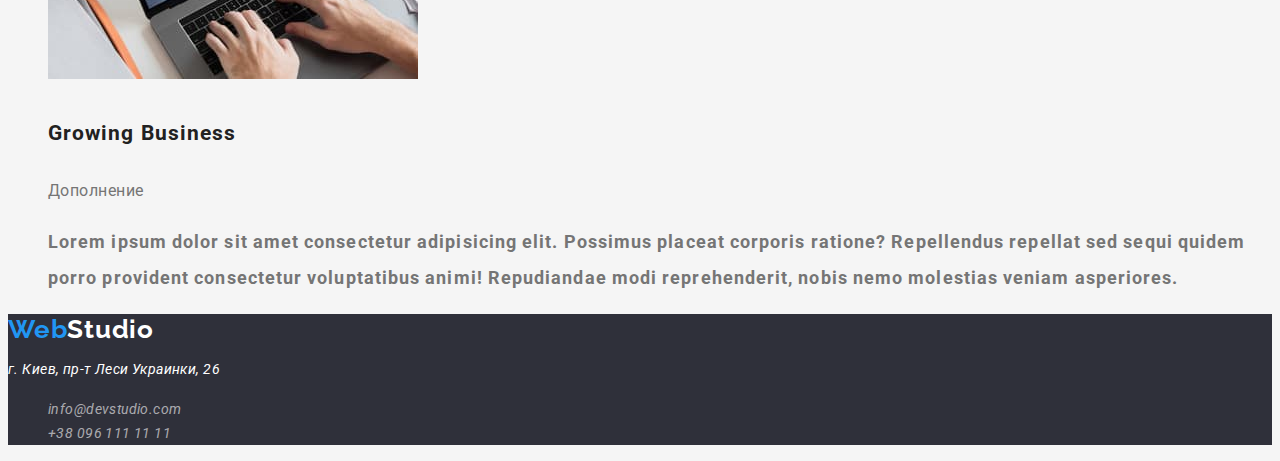
==== commit d9256bc7: "добавил все свойства текста" ====
--- a/portfolio.html
+++ b/portfolio.html
@@ -4,6 +4,12 @@
     <meta charset="UTF-8" />
     <meta name="viewport" content="width=device-width, initial-scale=1.0" />
     <title>Document</title>
+    <link rel="preconnect" href="https://fonts.googleapis.com" />
+    <link rel="preconnect" href="https://fonts.gstatic.com" crossorigin />
+    <link
+      href="https://fonts.googleapis.com/css2?family=Raleway:wght@700&family=Roboto:wght@400;500;700;900&display=swap"
+      rel="stylesheet"
+    />
     <link rel="stylesheet" href="./css/styles.css" />
   </head>
   <body class="page">
@@ -44,7 +50,11 @@
         <ul class="portfolio-items list">
           <li>
             <a class="item link" href=""
-              ><img src="./images/Портфолио/img1.jpg" alt="" width="370" />
+              ><img
+                src="./images/Портфолио/img1.jpg"
+                alt="фотографии людей на экране ноутбука"
+                width="370"
+              />
               <h3>Технокряк</h3>
               <p class="project">Веб-сайт</p>
               <p class="project-description">
@@ -58,7 +68,11 @@
           </li>
           <li>
             <a class="item link" href="">
-              <img src="./images/Портфолио/img2.jpg" alt="" width="370" />
+              <img
+                src="./images/Портфолио/img2.jpg"
+                alt="два баскетболиста"
+                width="370"
+              />
               <h3>Постер New Orlean vs Golden Star</h3>
               <p class="project">Дизайн</p>
               <p class="project-description">
@@ -72,7 +86,11 @@
           </li>
           <li>
             <a class="item link" href="">
-              <img src="./images/Портфолио/img3.jpg" alt="" width="370" />
+              <img
+                src="./images/Портфолио/img3.jpg"
+                alt="логотип ресторана"
+                width="370"
+              />
               <h3>Ресторан Seafood</h3>
               <p class="project">Дополнение</p>
               <p class="project-description">
@@ -86,7 +104,11 @@
           </li>
           <li>
             <a class="item link" href="">
-              <img src="./images/Портфолио/img4.jpg" alt="" width="370" />
+              <img
+                src="./images/Портфолио/img4.jpg"
+                alt="наушники"
+                width="370"
+              />
               <h3>Проект Prime</h3>
               <p class="project">Маркетинг</p>
               <p class="project-description">
@@ -100,7 +122,11 @@
           </li>
           <li>
             <a class="item link" href="">
-              <img src="./images/Портфолио/img5.jpg" alt="" width="370" />
+              <img
+                src="./images/Портфолио/img5.jpg"
+                alt="две коробки"
+                width="370"
+              />
               <h3>Проект Boxes</h3>
               <p class="project">Дополнение</p>
               <p class="project-description">
@@ -114,7 +140,11 @@
           </li>
           <li>
             <a class="item link" href="">
-              <img src="./images/Портфолио/img6.jpg" alt="" width="370" />
+              <img
+                src="./images/Портфолио/img6.jpg"
+                alt="монитор компьютера"
+                width="370"
+              />
               <h3>Inspiration has no Borders</h3>
               <p class="project">Веб-сайт</p>
               <p class="project-description">
@@ -128,7 +158,11 @@
           </li>
           <li>
             <a class="item link" href="">
-              <img src="./images/Портфолио/img7.jpg" alt="" width="370" />
+              <img
+                src="./images/Портфолио/img7.jpg"
+                alt="открытая книга"
+                width="370"
+              />
               <h3>Издание Limited Edition</h3>
               <p class="project">Дизайн</p>
               <p class="project-description">
@@ -142,7 +176,11 @@
           </li>
           <li>
             <a class="item link" href="">
-              <img src="./images/Портфолио/img8.jpg" alt="" width="370" />
+              <img
+                src="./images/Портфолио/img8.jpg"
+                alt="ярлык на нитке"
+                width="370"
+              />
               <h3>Проект LAB</h3>
               <p class="project">Маркетинг</p>
               <p class="project-description">
@@ -156,7 +194,11 @@
           </li>
           <li>
             <a class="item link" href="">
-              <img src="./images/Портфолио/img9.jpg" alt="" width="370" />
+              <img
+                src="./images/Портфолио/img9.jpg"
+                alt="человек работющий за ноутбуком"
+                width="370"
+              />
               <h3>Growing Business</h3>
               <p class="project">Дополнение</p>
               <p class="project-description">
@@ -173,7 +215,7 @@
     </main>
 
     <!--Подвал-->
-    <footer>
+    <footer class="main-footer">
       <a class="logo link" href="/index.html">
         <span class="web">Web</span>Studio
       </a>
--- a/css/styles.css
+++ b/css/styles.css
@@ -1,5 +1,6 @@
 :root {
   --header-color: #212121;
+  --dark-bg-color: #2f303a;
   --text-color: #757575;
   --text-header: #ffffff;
   --accent-color: #2196f3;
@@ -13,6 +14,8 @@
 .page {
   background-color: var(--primary-background);
   color: var(--header-color);
+
+  font-family: roboto, sans-serif;
 }
 
 .list {
@@ -26,6 +29,12 @@
 /* Шапка */
 header .logo {
   color: var(--ligo-black);
+  font-family: raleway;
+
+  font-size: 26px;
+  font-weight: 700;
+  line-height: normal;
+  letter-spacing: 0.78px;
 }
 
 .web {
@@ -39,6 +48,11 @@
 
 .site-nav .link {
   color: var(--header-color);
+
+  font-size: 14px;
+  font-weight: 500;
+  line-height: normal;
+  letter-spacing: 0.28px;
 }
 
 .site-nav .link:hover,
@@ -48,6 +62,11 @@
 
 .auth-nav .link {
   color: var(--text-color);
+
+  font-size: 14px;
+  font-weight: 500;
+  line-height: normal;
+  letter-spacing: 0.28px;
 }
 
 .auth-nav .link:hover,
@@ -56,8 +75,21 @@
 }
 
 /* Герой */
+.hero {
+  background-color: var(--dark-bg-color);
+}
+
 .hero-text {
   color: var(--text-header);
+
+  text-align: center;
+  text-shadow: 0px 4px 4px rgba(0, 0, 0, 0.25);
+
+  font-size: 44px;
+  font-weight: 900;
+  line-height: 1.4;
+  letter-spacing: 2.64px;
+  text-transform: uppercase;
 }
 
 .hero-button {
@@ -66,6 +98,14 @@
 
   background-color: var(--accent-color);
   border: none;
+
+  color: #fff;
+
+  text-align: center;
+  font-size: 16px;
+  font-weight: 700;
+  line-height: 1.9;
+  letter-spacing: 0.96px;
 }
 
 /* Преимущества */
@@ -73,8 +113,33 @@
   opacity: 0;
 }
 
+.advantages {
+  font-size: 14px;
+  font-weight: 700;
+  line-height: normal;
+  letter-spacing: 0.42px;
+  text-transform: uppercase;
+}
+
 .advantages .content {
   color: var(--text-color);
+
+  color: #757575;
+
+  font-size: 14px;
+  font-weight: 400;
+  line-height: 1.7;
+  letter-spacing: 0.42px;
+}
+
+/* Чем мы занимаемся */
+.business-title,
+.team-title {
+  text-align: center;
+  font-size: 36px;
+  font-weight: 700;
+  line-height: normal;
+  letter-spacing: 1.08px;
 }
 
 /* Наша команда */
@@ -82,27 +147,69 @@
   background-color: var(--secondary-background);
 }
 
+.command-title {
+  text-align: center;
+  font-size: 16px;
+  font-weight: 500;
+  line-height: normal;
+  letter-spacing: 0.48px;
+}
+
 .team .speciality {
   color: var(--text-color);
+
+  text-align: center;
+  font-size: 16px;
+  font-weight: 400;
+  line-height: normal;
+  letter-spacing: 0.48px;
 }
 
 /* Подвал */
+.main-footer {
+  background-color: var(--dark-bg-color);
+}
+
 footer .logo {
   color: var(--text-header);
+  font-family: raleway;
+
+  font-size: 26px;
+  font-weight: 700;
+  line-height: normal;
+  letter-spacing: 0.78px;
 }
 
 address .location {
   color: var(--text-header);
+
+  font-size: 14px;
+  font-weight: 400;
+  line-height: 1.7;
+  letter-spacing: 0.42px;
 }
 
 .address-element .link {
   color: var(--address-element);
+
+  font-size: 14px;
+  font-weight: 400;
+  line-height: 1.7;
+  letter-spacing: 0.42px;
 }
 
 /* Портфолио */
 .filter-buttons button {
+  color: var(--header-color);
   background-color: var(--secondary-background);
-  border: none;
+
+  text-align: center;
+  font-size: 16px;
+  font-weight: 500;
+  line-height: 1.6;
+  letter-spacing: 0.48px;
+
+  /* border: none; */
 }
 
 .filter-buttons button:hover,
@@ -113,9 +220,20 @@
 
 .portfolio-items .item {
   color: var(--header-color);
-}
+
+  font-size: 18px;
+  font-weight: 700;
+  line-height: 2;
+  letter-spacing: 1.08px;
+}
+
 .portfolio-items .project {
   color: var(--text-color);
+
+  font-size: 16px;
+  font-weight: 400;
+  line-height: 1.9;
+  letter-spacing: 0.48px;
 }
 
 .portfolio-items .project-description {
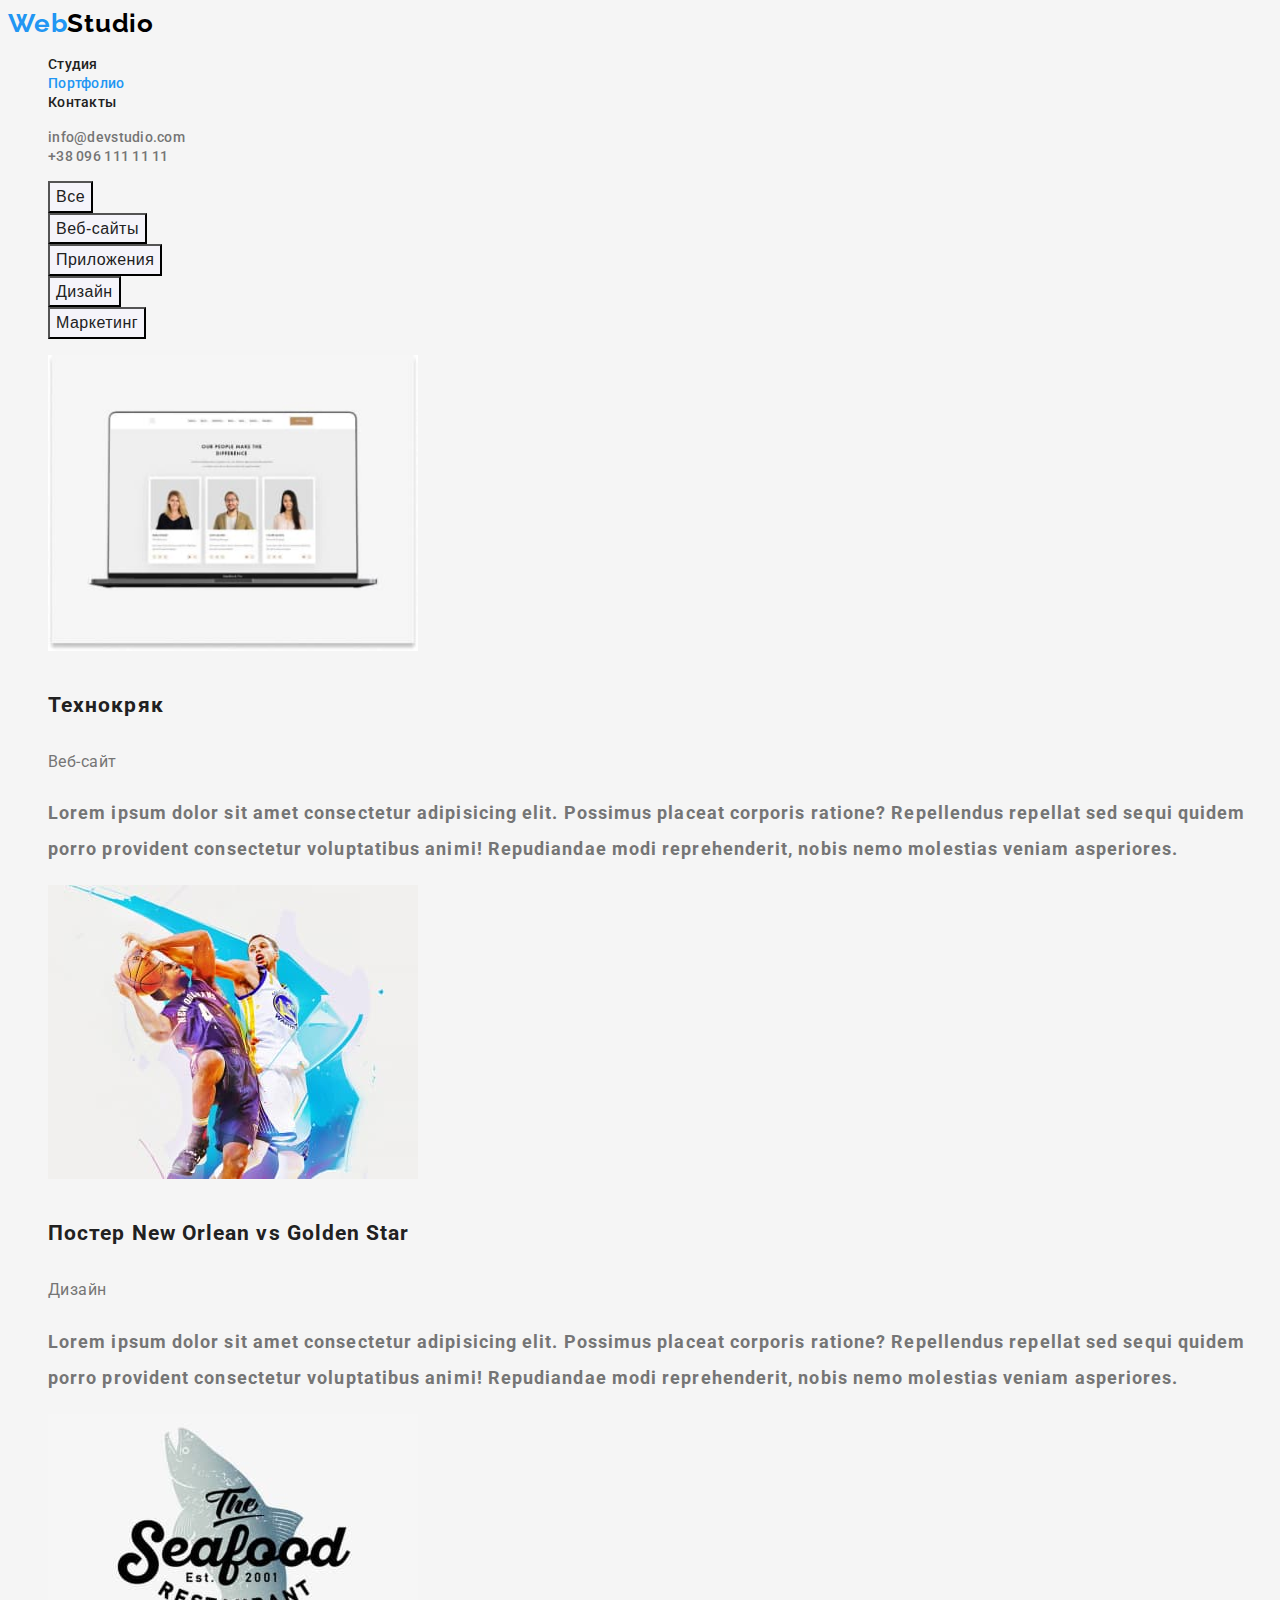
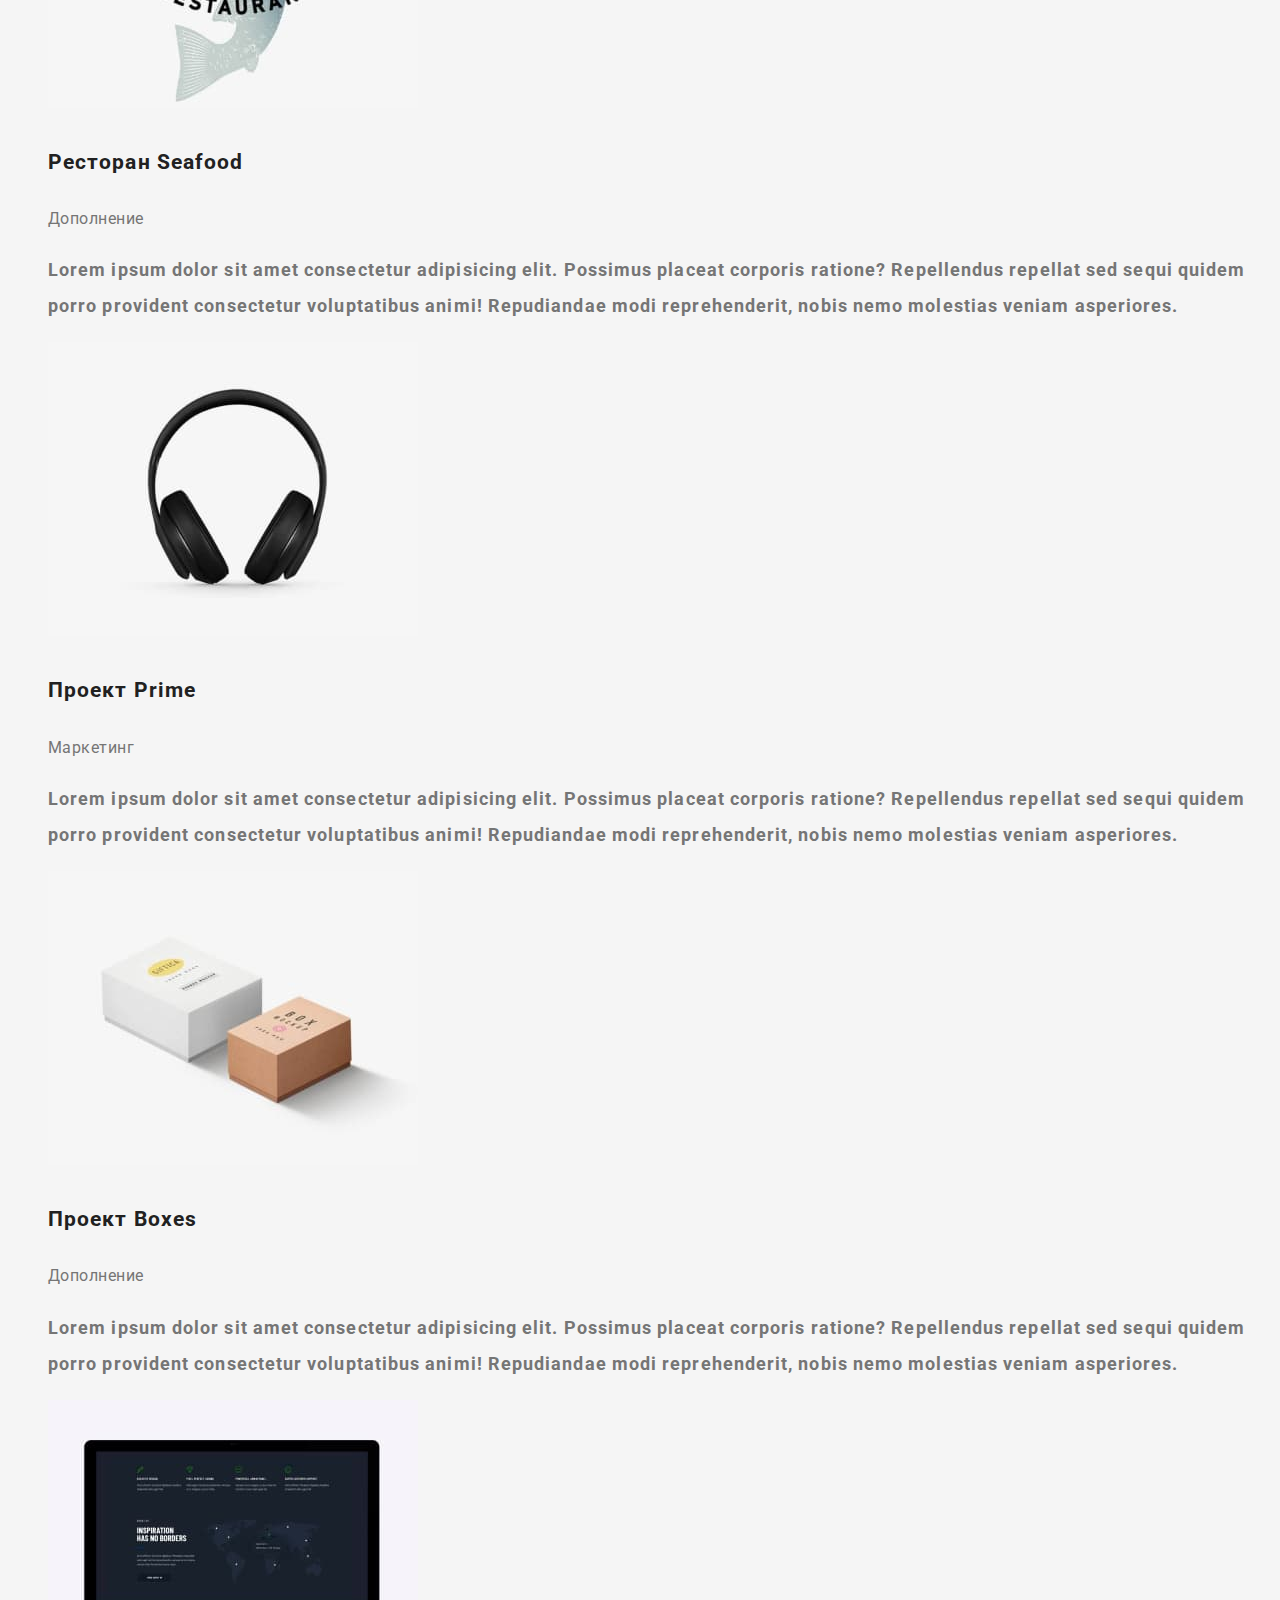
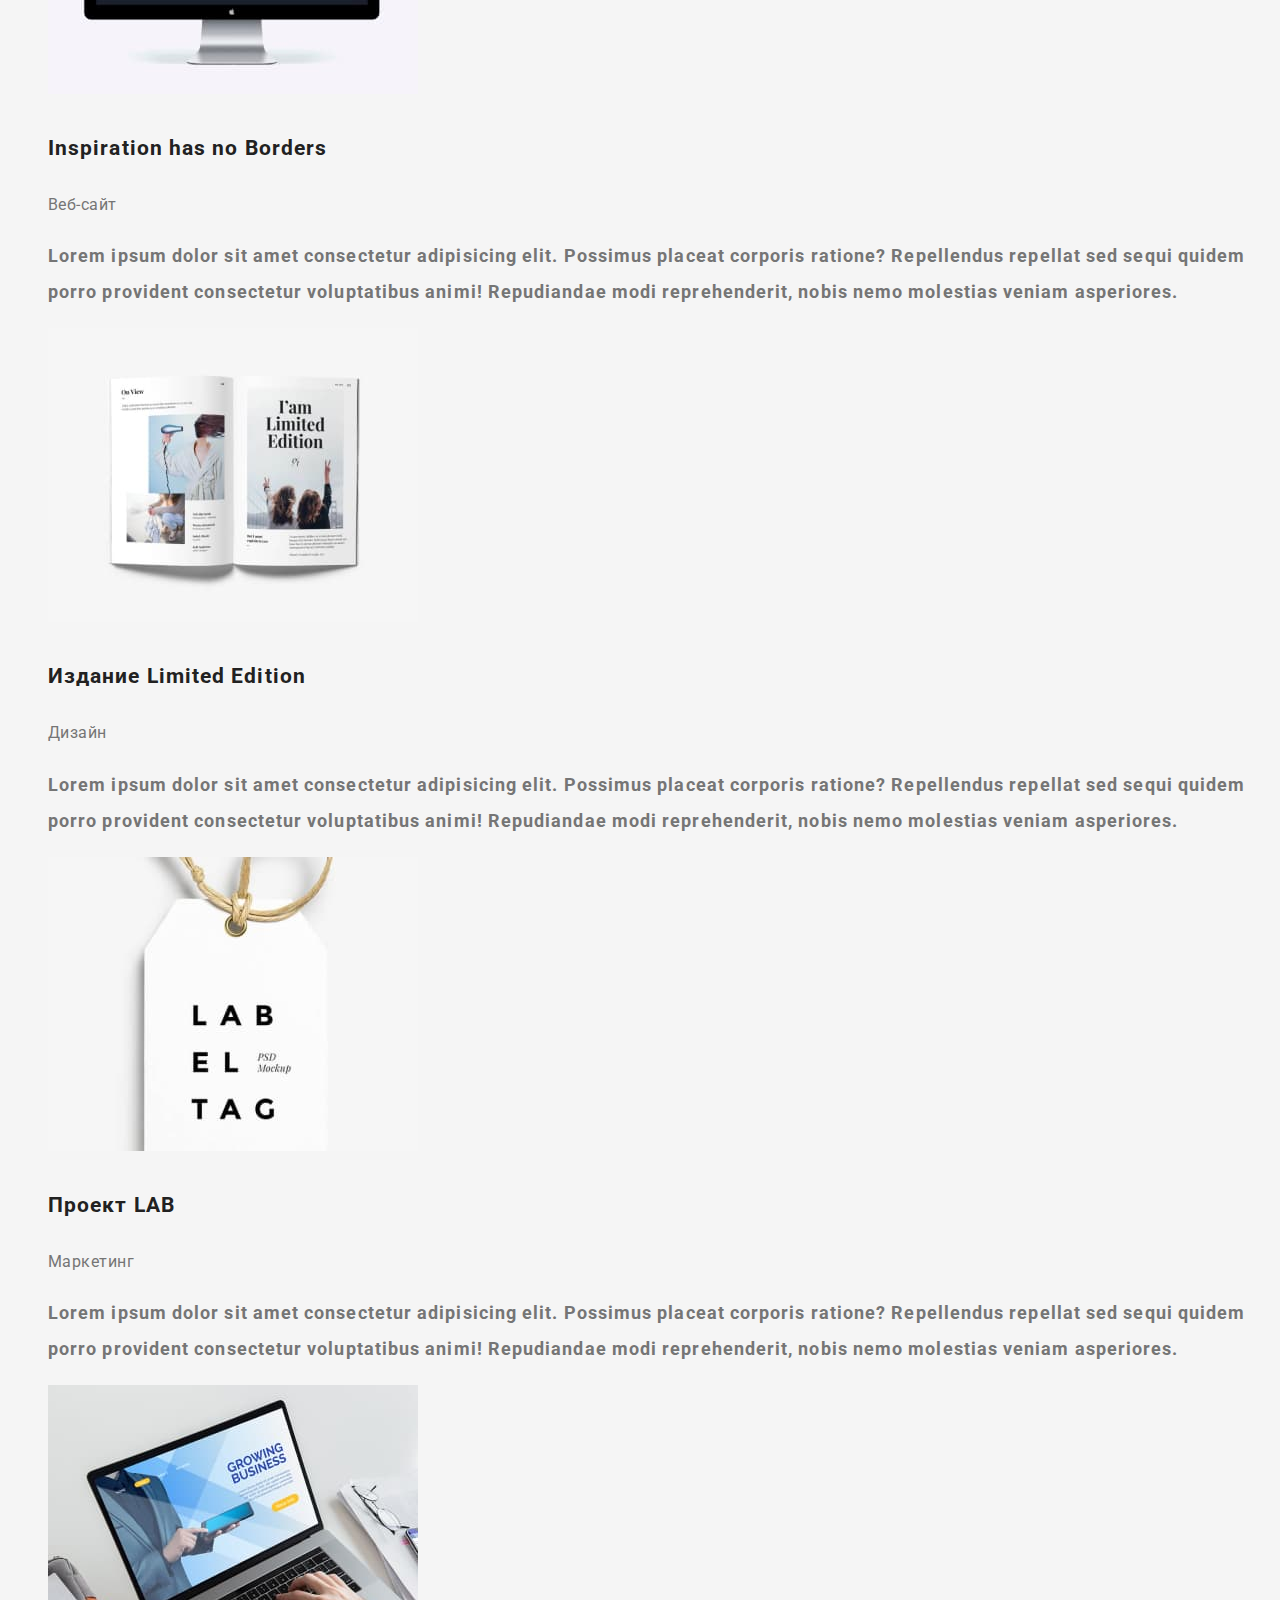
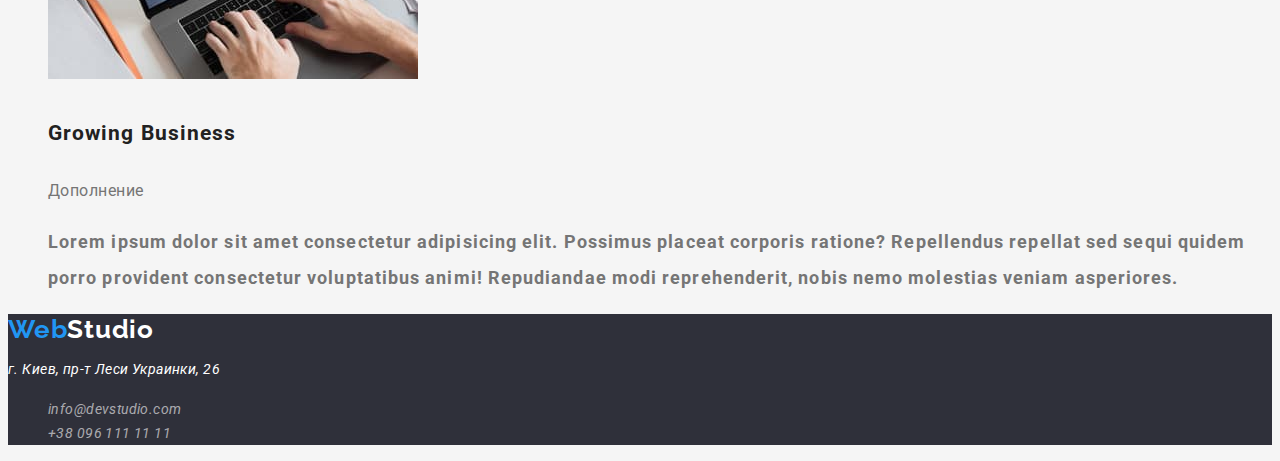
==== commit 6192aeda: "добавил класс current на текущий  пункт site-nav" ====
--- a/portfolio.html
+++ b/portfolio.html
@@ -21,7 +21,7 @@
         </a>
         <ul class="site-nav list">
           <li><a class="link" href="./index.html">Студия</a></li>
-          <li><a class="link" href="">Портфолио</a></li>
+          <li><a class="link current" href="">Портфолио</a></li>
           <li><a class="link" href="">Контакты</a></li>
         </ul>
       </nav>
--- a/css/styles.css
+++ b/css/styles.css
@@ -60,6 +60,10 @@
   color: var(--accent-color);
 }
 
+.site-nav .link.current {
+  color: var(--accent-color);
+}
+
 .auth-nav .link {
   color: var(--text-color);
 
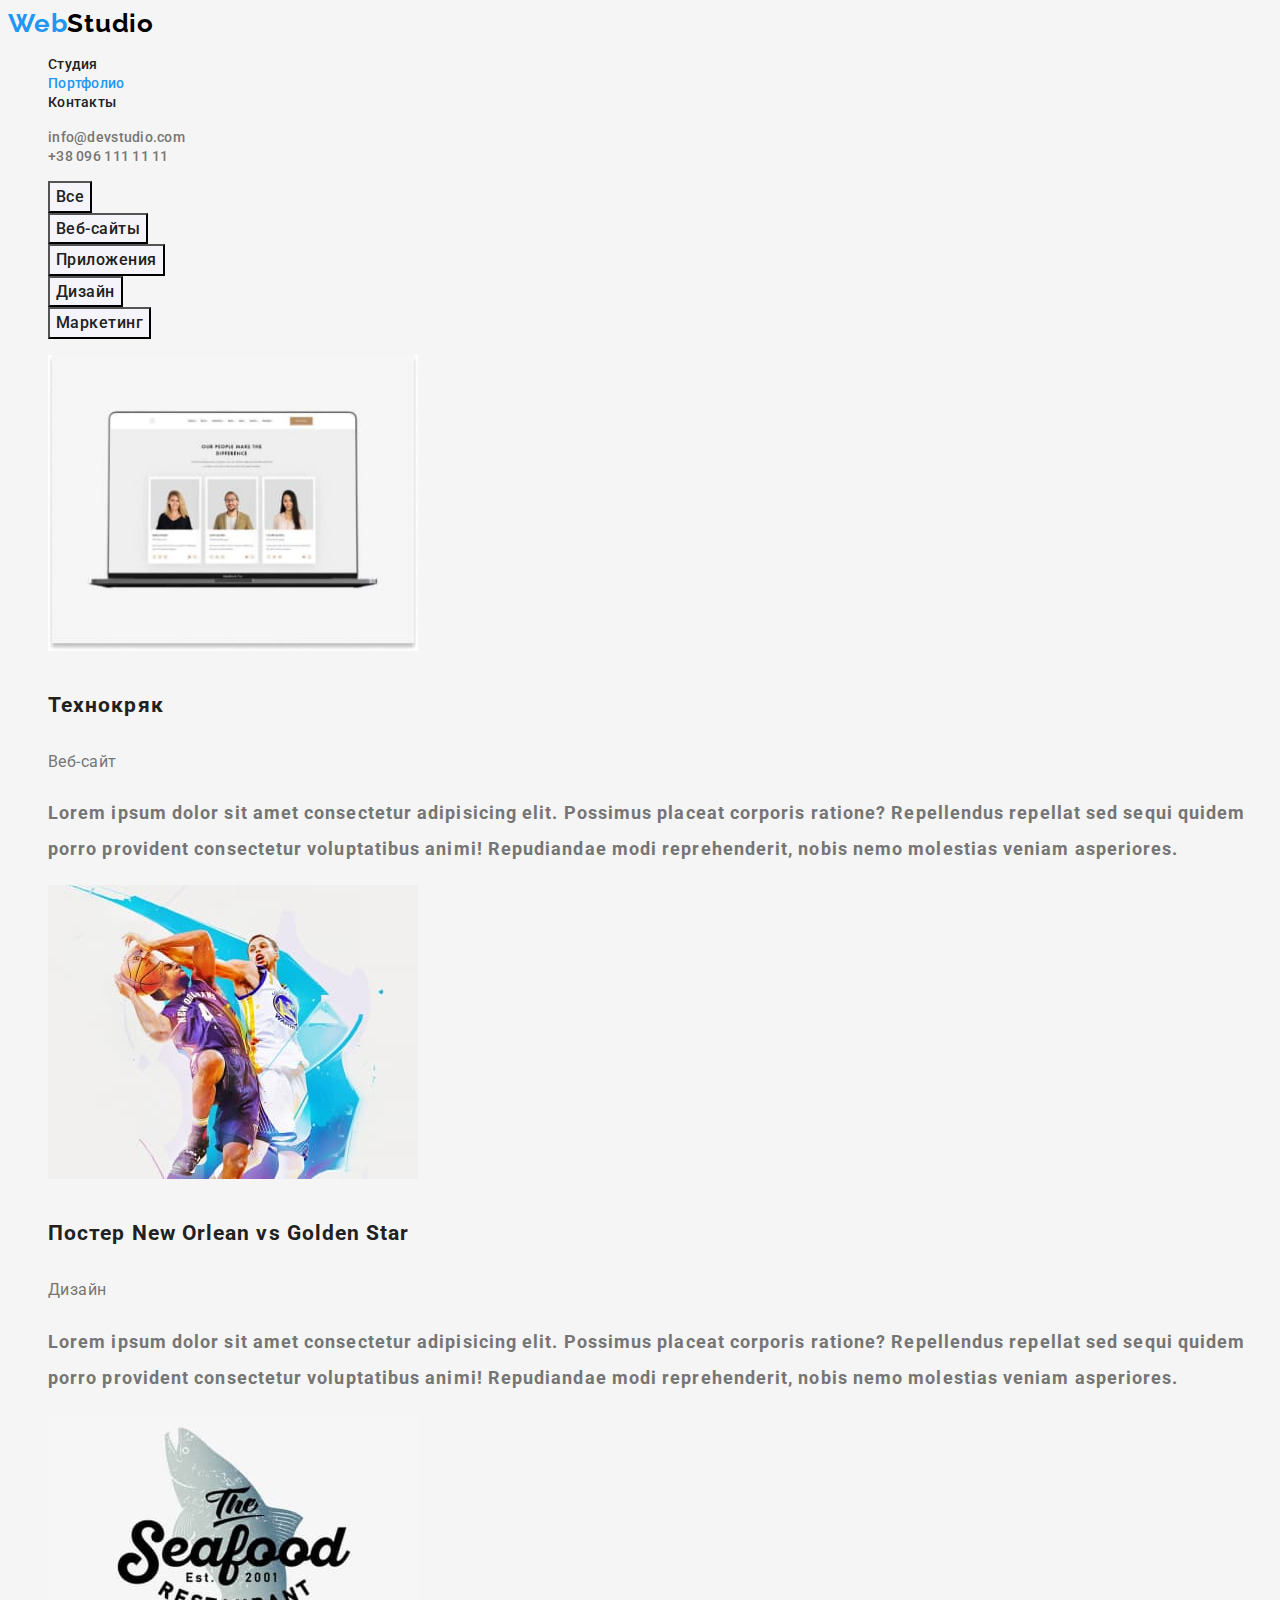
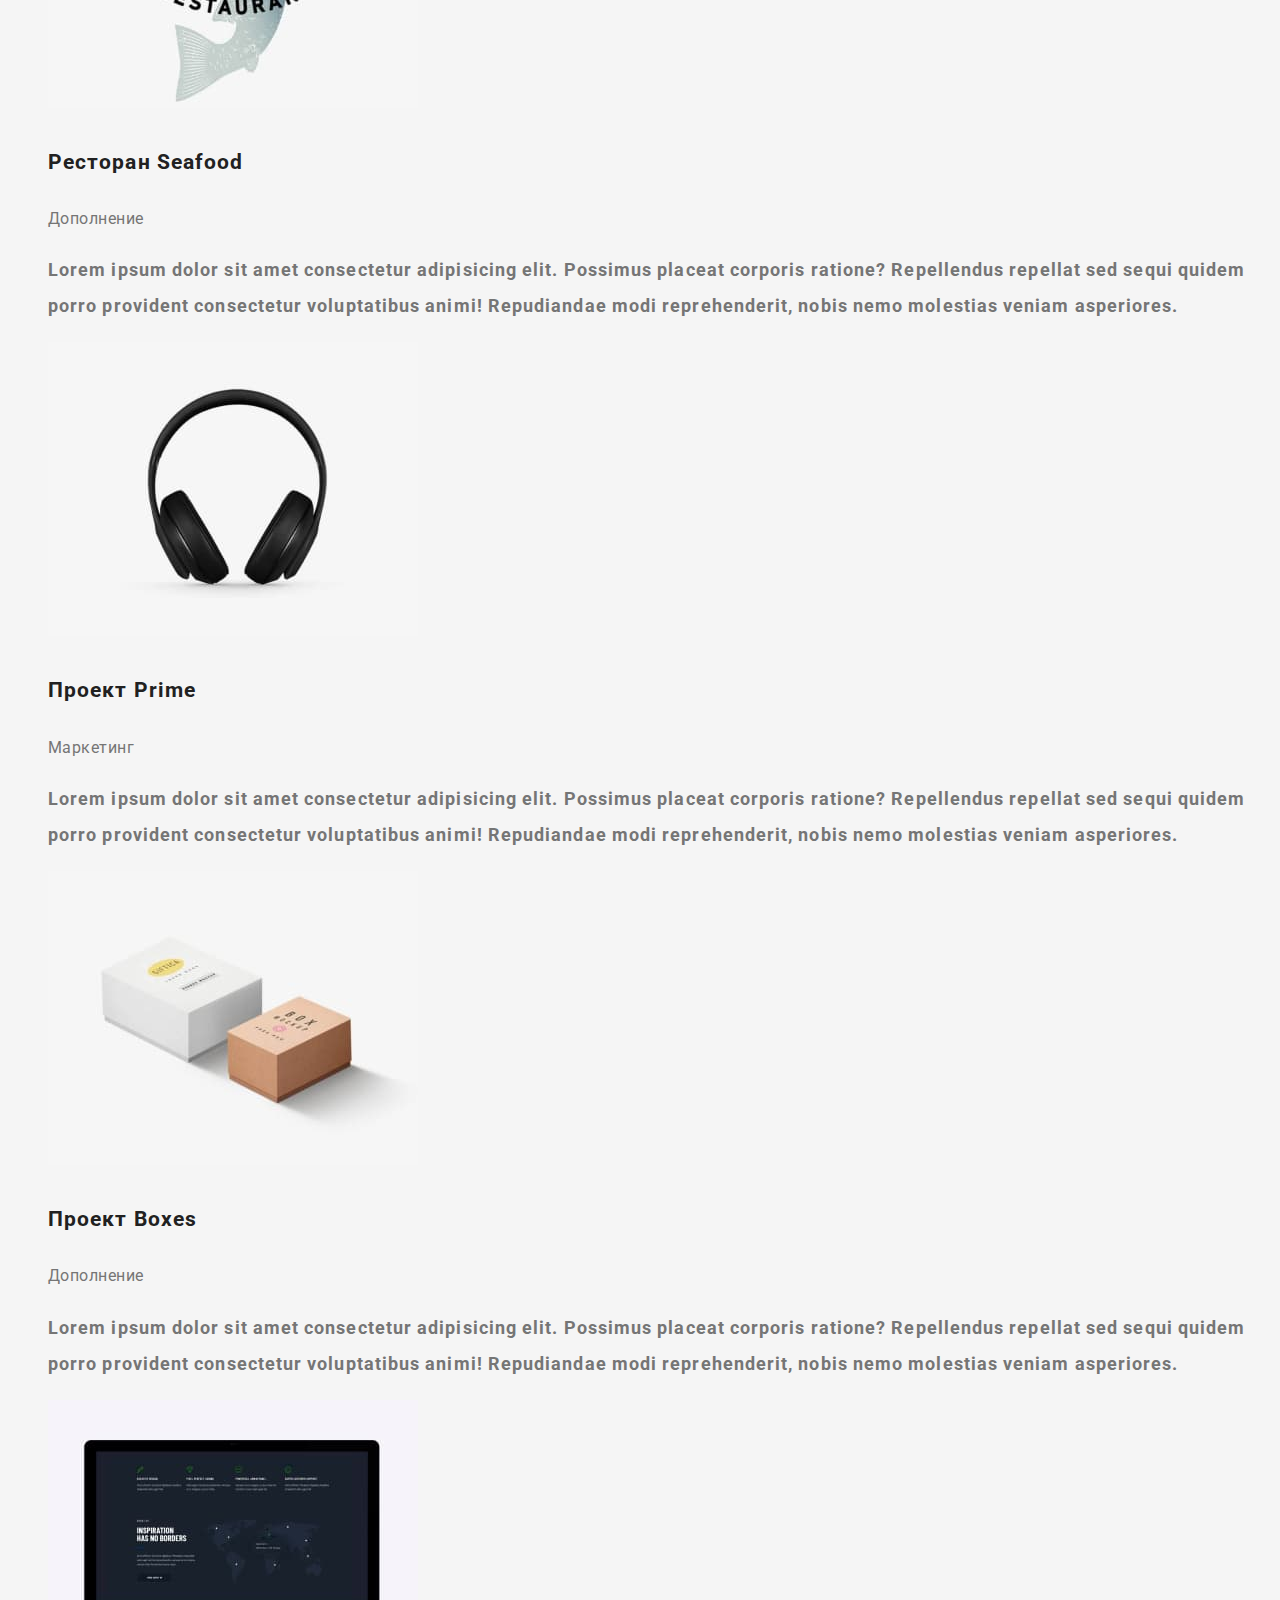
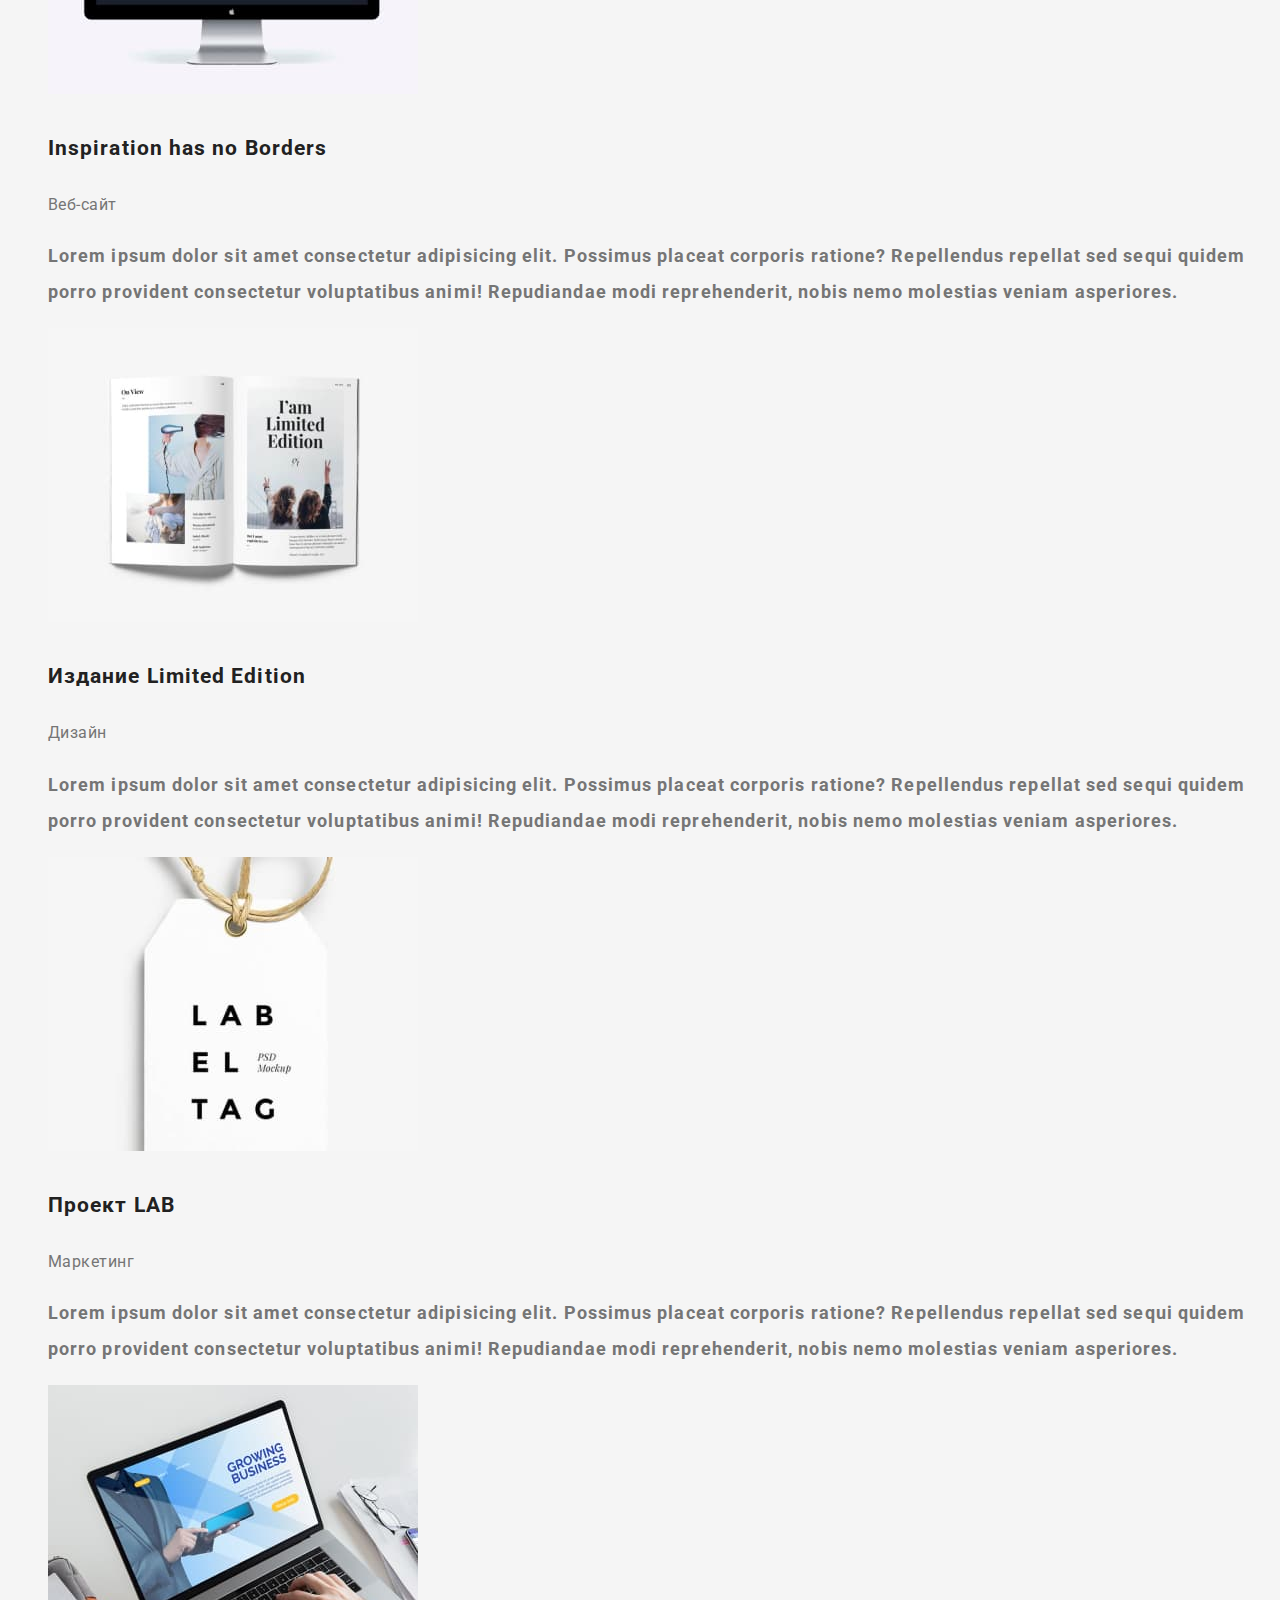
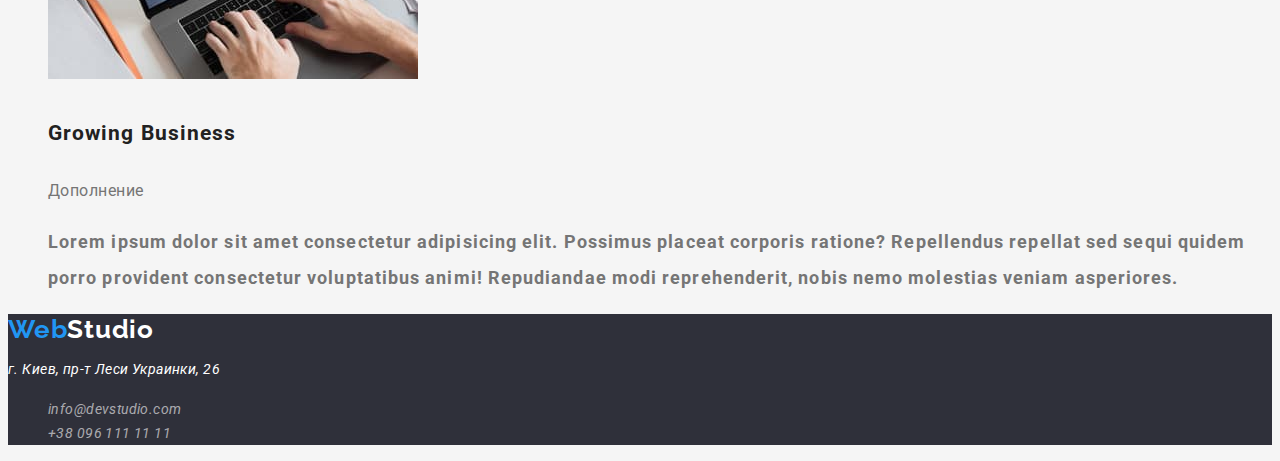
==== commit f2ec95f3: "исправил названия папок с изображениями" ====
--- a/portfolio.html
+++ b/portfolio.html
@@ -51,7 +51,7 @@
           <li>
             <a class="item link" href=""
               ><img
-                src="./images/Портфолио/img1.jpg"
+                src="./images/portfolio/img1.jpg"
                 alt="фотографии людей на экране ноутбука"
                 width="370"
               />
@@ -69,7 +69,7 @@
           <li>
             <a class="item link" href="">
               <img
-                src="./images/Портфолио/img2.jpg"
+                src="./images/portfolio/img2.jpg"
                 alt="два баскетболиста"
                 width="370"
               />
@@ -87,7 +87,7 @@
           <li>
             <a class="item link" href="">
               <img
-                src="./images/Портфолио/img3.jpg"
+                src="./images/portfolio/img3.jpg"
                 alt="логотип ресторана"
                 width="370"
               />
@@ -105,7 +105,7 @@
           <li>
             <a class="item link" href="">
               <img
-                src="./images/Портфолио/img4.jpg"
+                src="./images/portfolio/img4.jpg"
                 alt="наушники"
                 width="370"
               />
@@ -123,7 +123,7 @@
           <li>
             <a class="item link" href="">
               <img
-                src="./images/Портфолио/img5.jpg"
+                src="./images/portfolio/img5.jpg"
                 alt="две коробки"
                 width="370"
               />
@@ -141,7 +141,7 @@
           <li>
             <a class="item link" href="">
               <img
-                src="./images/Портфолио/img6.jpg"
+                src="./images/portfolio/img6.jpg"
                 alt="монитор компьютера"
                 width="370"
               />
@@ -159,7 +159,7 @@
           <li>
             <a class="item link" href="">
               <img
-                src="./images/Портфолио/img7.jpg"
+                src="./images/portfolio/img7.jpg"
                 alt="открытая книга"
                 width="370"
               />
@@ -177,7 +177,7 @@
           <li>
             <a class="item link" href="">
               <img
-                src="./images/Портфолио/img8.jpg"
+                src="./images/portfolio/img8.jpg"
                 alt="ярлык на нитке"
                 width="370"
               />
@@ -195,7 +195,7 @@
           <li>
             <a class="item link" href="">
               <img
-                src="./images/Портфолио/img9.jpg"
+                src="./images/portfolio/img9.jpg"
                 alt="человек работющий за ноутбуком"
                 width="370"
               />
--- a/css/styles.css
+++ b/css/styles.css
@@ -207,7 +207,7 @@
   color: var(--header-color);
   background-color: var(--secondary-background);
 
-  text-align: center;
+  font-family: inherit; /*явно унаслеуй шрифт от page*/
   font-size: 16px;
   font-weight: 500;
   line-height: 1.6;
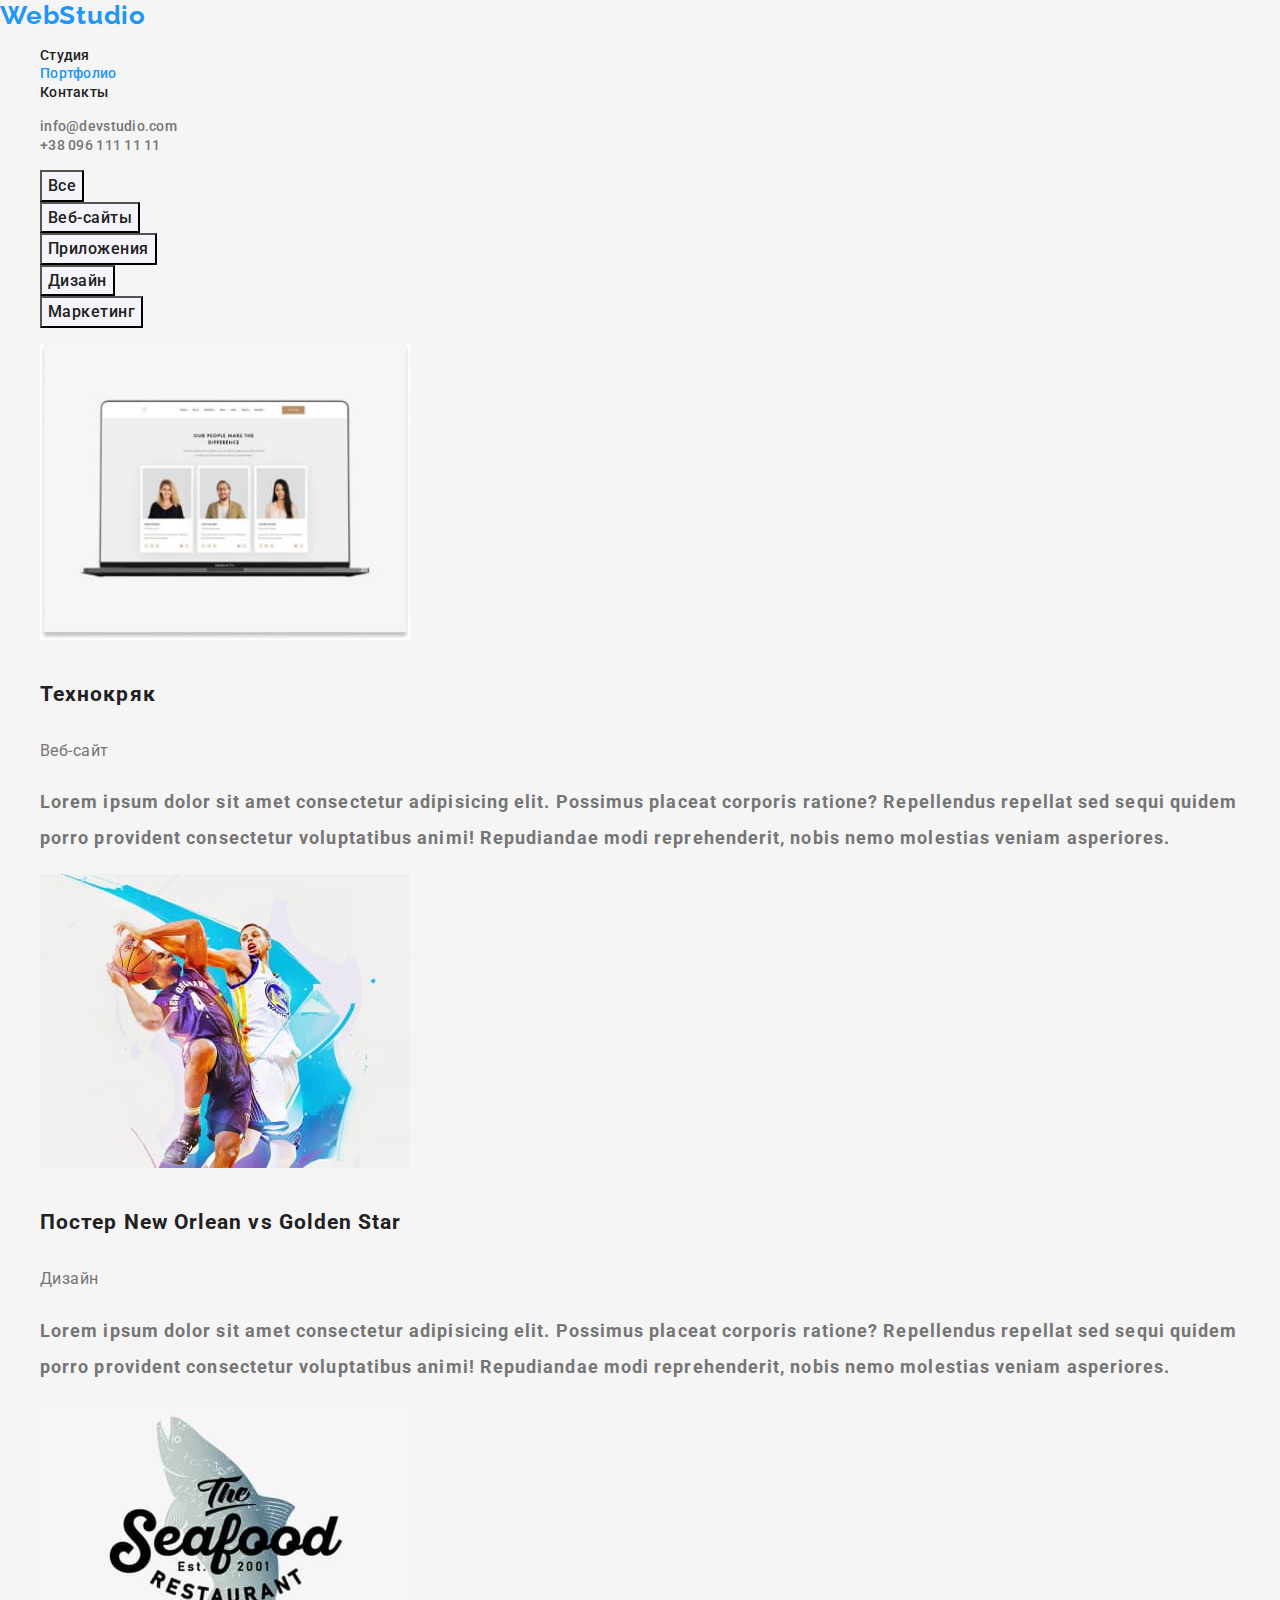
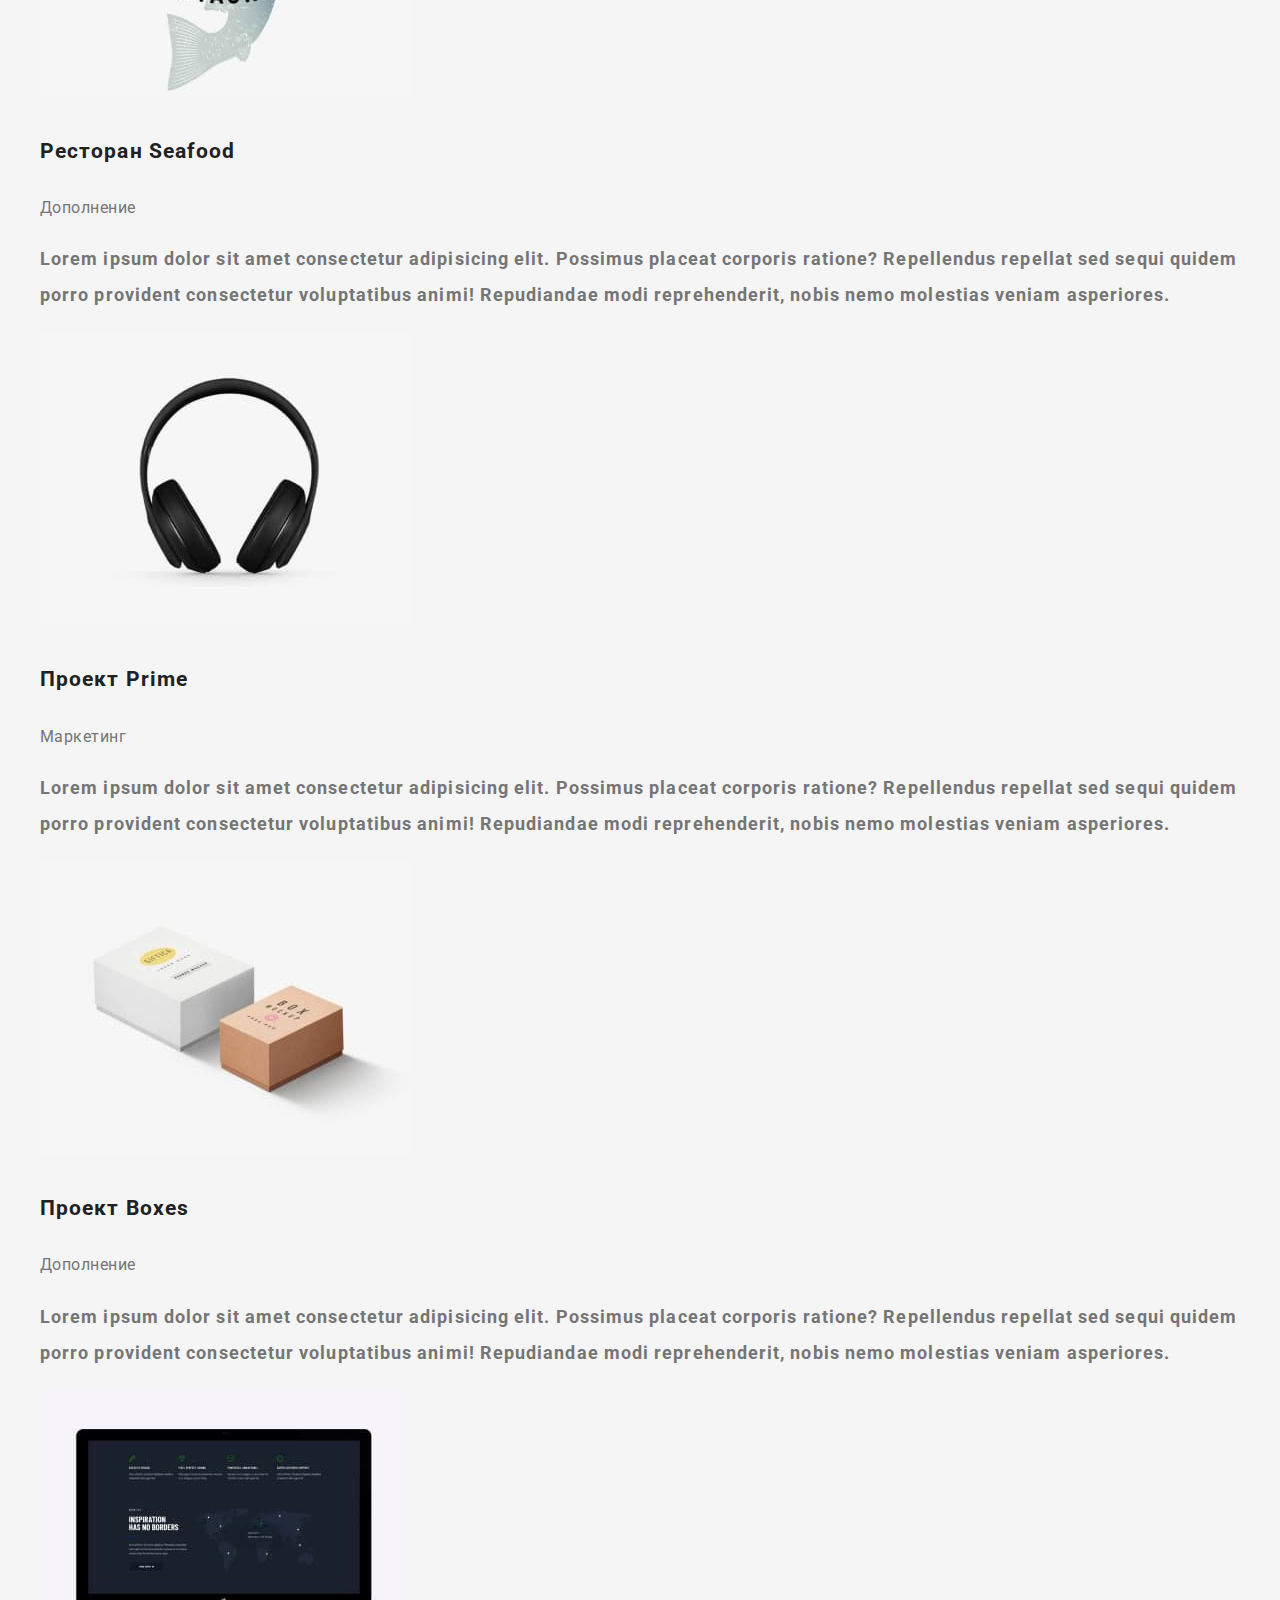
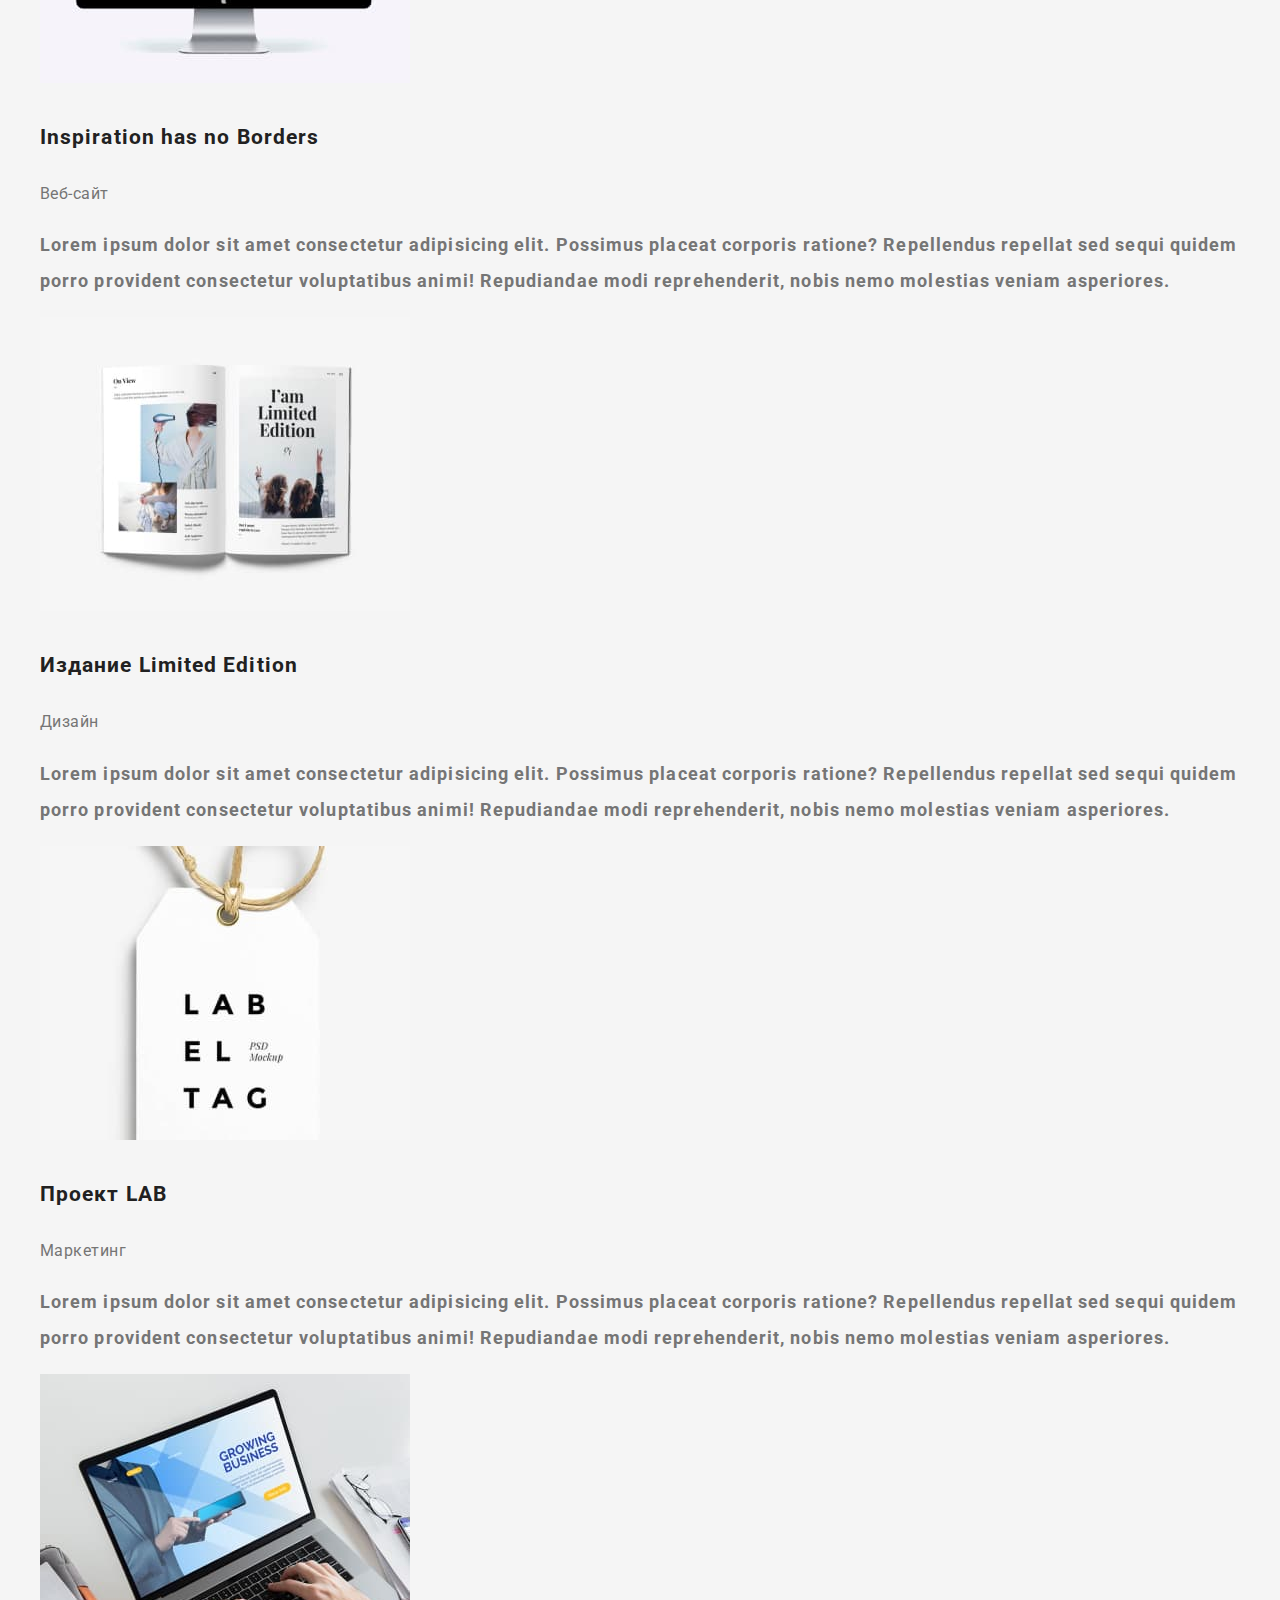
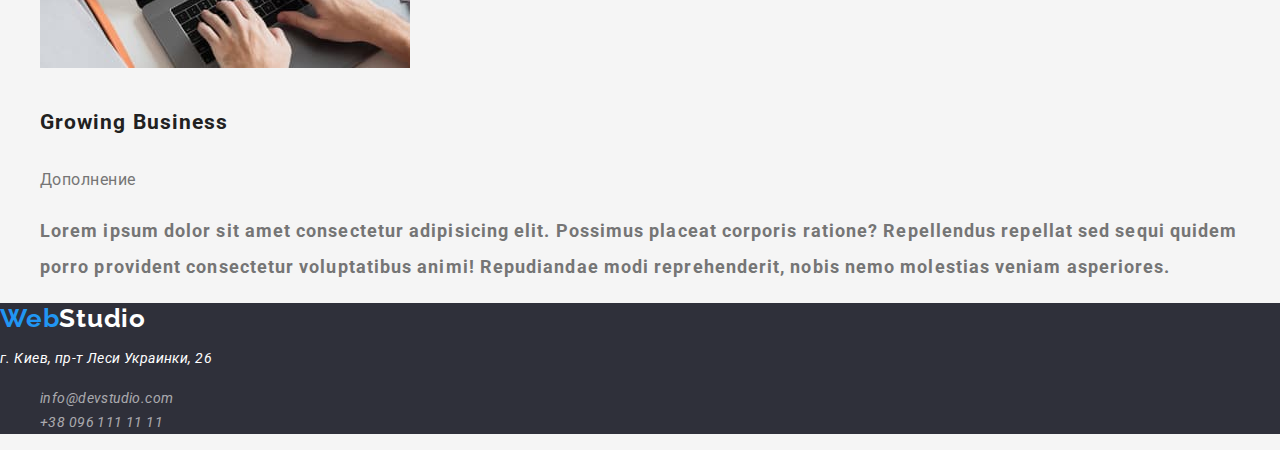
==== commit 5389b671: "добавил нормализацию стилей" ====
--- a/portfolio.html
+++ b/portfolio.html
@@ -9,6 +9,10 @@
     <link
       href="https://fonts.googleapis.com/css2?family=Raleway:wght@700&family=Roboto:wght@400;500;700;900&display=swap"
       rel="stylesheet"
+    />
+    <link
+      rel="stylesheet"
+      href="https://cdnjs.cloudflare.com/ajax/libs/modern-normalize/2.0.0/modern-normalize.min.css"
     />
     <link rel="stylesheet" href="./css/styles.css" />
   </head>
